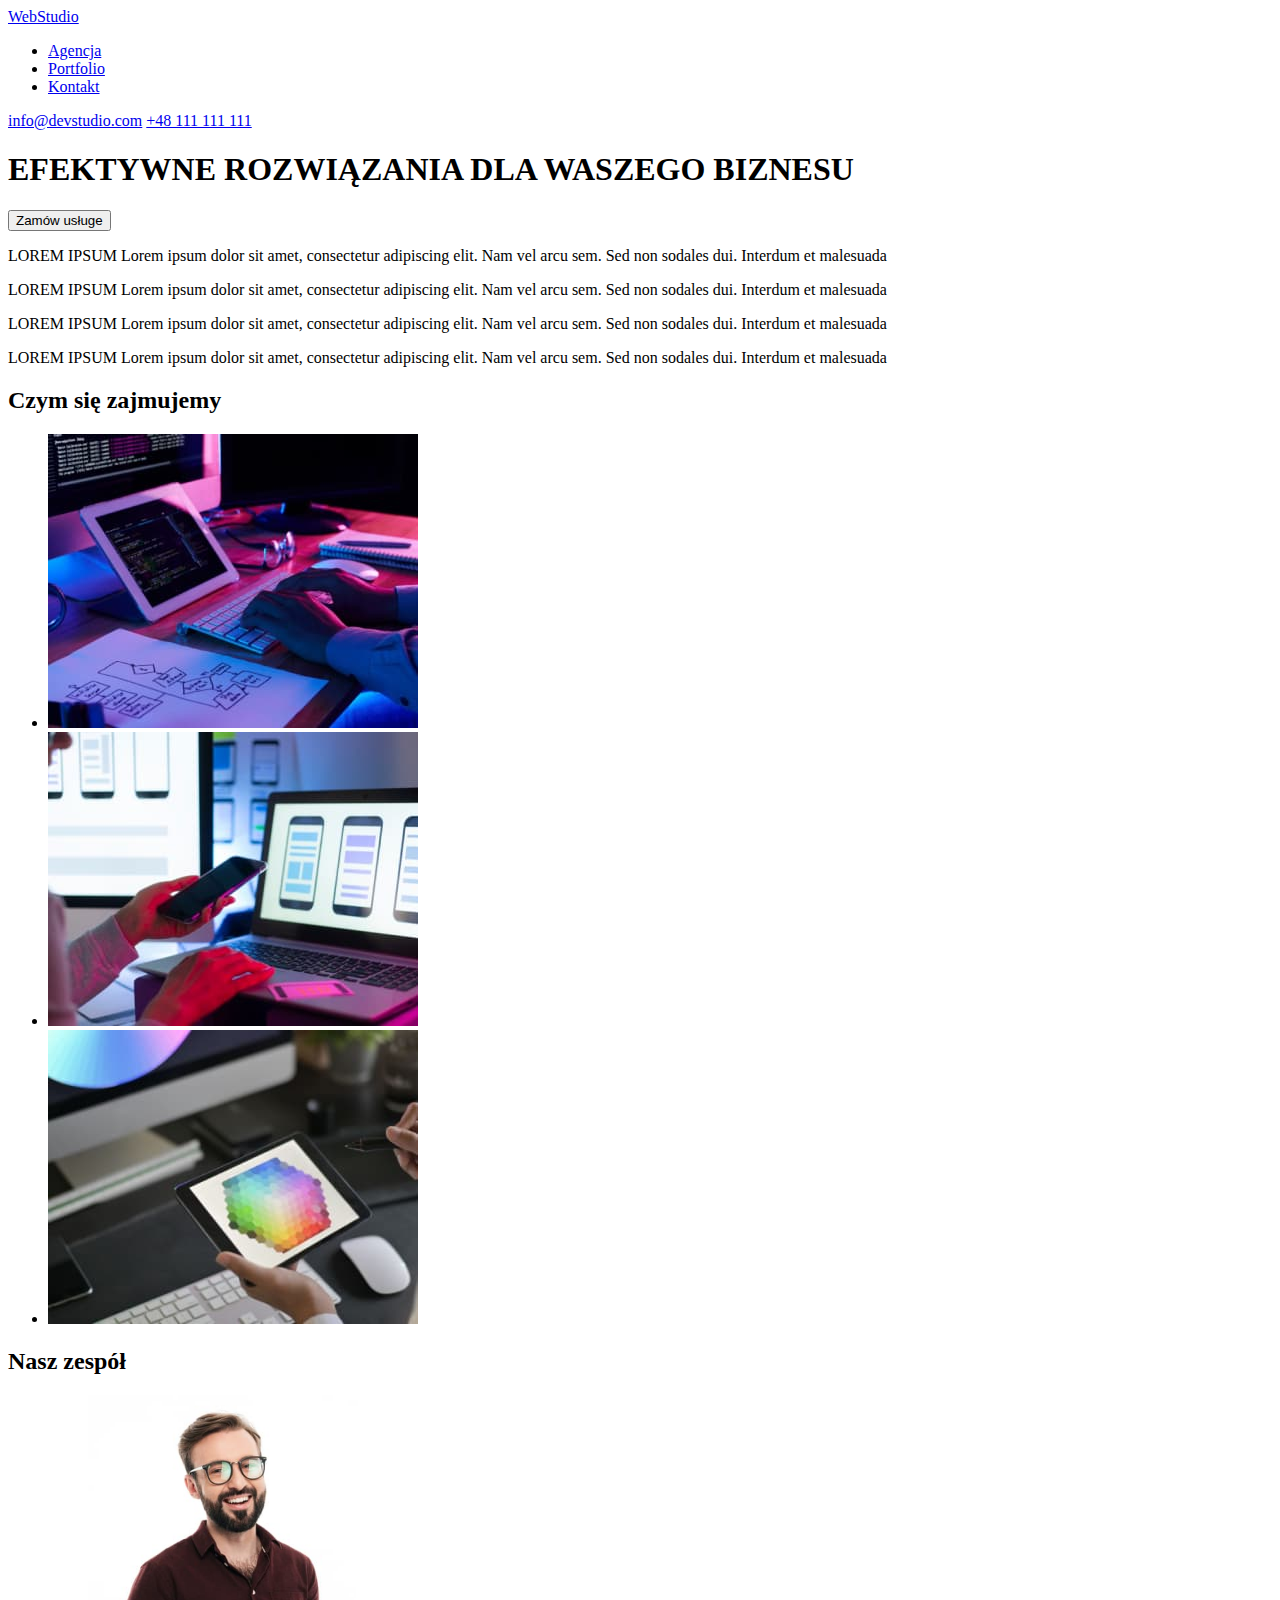
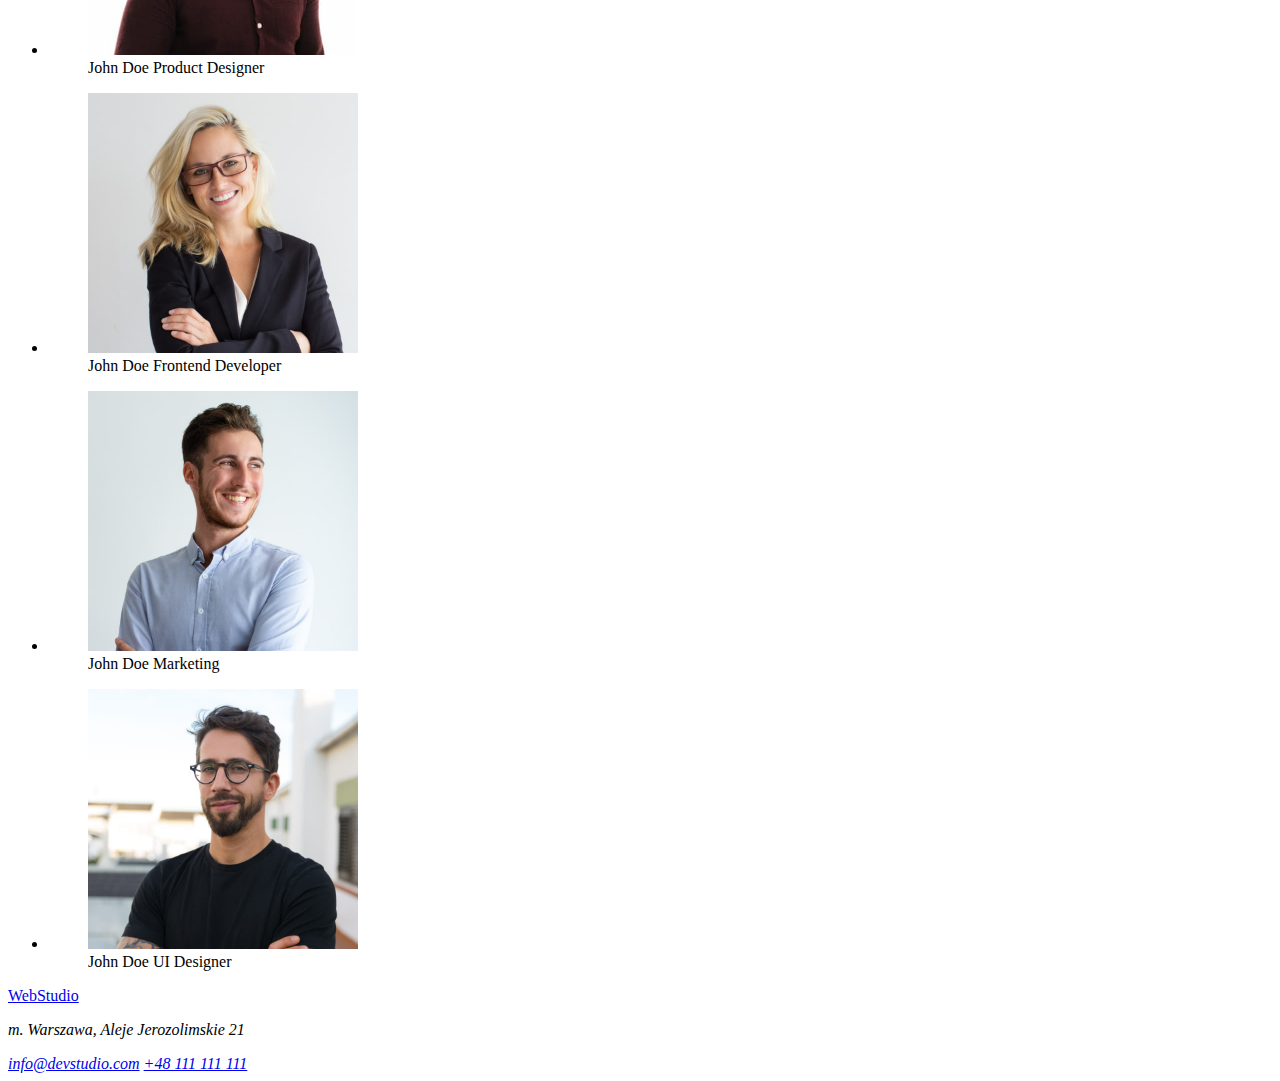
==== index.html @ 647f00dd "commit" ====
<!DOCTYPE html>
<html lang="pl">
  <head>
    <meta charset="UTF-8" />
    <meta http-equiv="X-UA-Compatible" content="IE=edge" />
    <meta name="viewport" content="width=device-width, initial-scale=1.0" />
    <title>hw2 - main pages</title>
  </head>
  <body>
    <header>
      <a href="index.html">WebStudio</a>
      <nav>
        <ul>
          <li><a href="agencja.html">Agencja</a></li>
          <li><a href="portfolio.html">Portfolio</a></li>
          <li><a href="#">Kontakt</a></li>
        </ul>
      </nav>
      <a href="mailto:info@devstudio.com">info@devstudio.com</a>

      <a href="48111111111">+48 111 111 111</a>
    </header>

    <main>
      <!-- Section Hero -->
      <section>
        <h1>EFEKTYWNE ROZWIĄZANIA DLA WASZEGO BIZNESU</h1>

        <button type="button">Zamów usługe</button>
      </section>

      <!-- Section First -->

      <section>
        <p>
          LOREM IPSUM Lorem ipsum dolor sit amet, consectetur adipiscing elit.
          Nam vel arcu sem. Sed non sodales dui. Interdum et malesuada
        </p>

        <p>
          LOREM IPSUM Lorem ipsum dolor sit amet, consectetur adipiscing elit.
          Nam vel arcu sem. Sed non sodales dui. Interdum et malesuada
        </p>
        <p>
          LOREM IPSUM Lorem ipsum dolor sit amet, consectetur adipiscing elit.
          Nam vel arcu sem. Sed non sodales dui. Interdum et malesuada
        </p>
        <p>
          LOREM IPSUM Lorem ipsum dolor sit amet, consectetur adipiscing elit.
          Nam vel arcu sem. Sed non sodales dui. Interdum et malesuada
        </p>

        <h2>Czym się zajmujemy</h2>
        <ul>
          <li>
            <img
              src="images/box1zm.jpg"
              alt="wieczorna praca przy komputerze"
              width="370"
              height="294"
            />
          </li>

          <li>
            <img
              src="images/box2zm.jpg"
              alt="kopiowanie zawartości telefonu"
              width="370"
              height="294"
            />
          </li>

          <li>
            <img
              src="images/box3zm.jpg"
              alt="grafika na tablecie"
              width="370"
              height="294"
            />
          </li>
        </ul>
      </section>
      <!-- Section Second -->
      <section>
        <h2>Nasz zespół</h2>
        <ul>
          <li>
            <figure>
              <img
                src="images/img1.jpg"
                alt="pierwszy członek zespołu"
                width="270"
                height="260"
              />
              <figcaption>John Doe Product Designer</figcaption>
            </figure>
          </li>

          <li>
            <figure>
              <img
                src="images/img2.jpg"
                alt="drugi członek zespołu"
                width="270"
                height="260"
              />
              <figcaption>John Doe Frontend Developer</figcaption>
            </figure>
          </li>

          <li>
            <figure>
              <img
                src="images/img3.jpg"
                alt="trzeci członek zespołu"
                width="270"
                height="260"
              />
              <figcaption>John Doe Marketing</figcaption>
            </figure>
          </li>
          <li>
            <figure>
              <img
                src="images/img4.jpg"
                alt="czwarty członek zespołu"
                width="270"
                height="260"
              />
              <figcaption>John Doe UI Designer</figcaption>
            </figure>
          </li>
        </ul>
      </section>
    </main>
    <footer>
      <a href="index.html">WebStudio</a>
      <address>
        <p>m. Warszawa, Aleje Jerozolimskie 21</p>
        <a href="mailto:info@devstudio.com">info@devstudio.com</a>

        <a href="48111111111">+48 111 111 111</a>
      </address>
    </footer>
  </body>
</html>
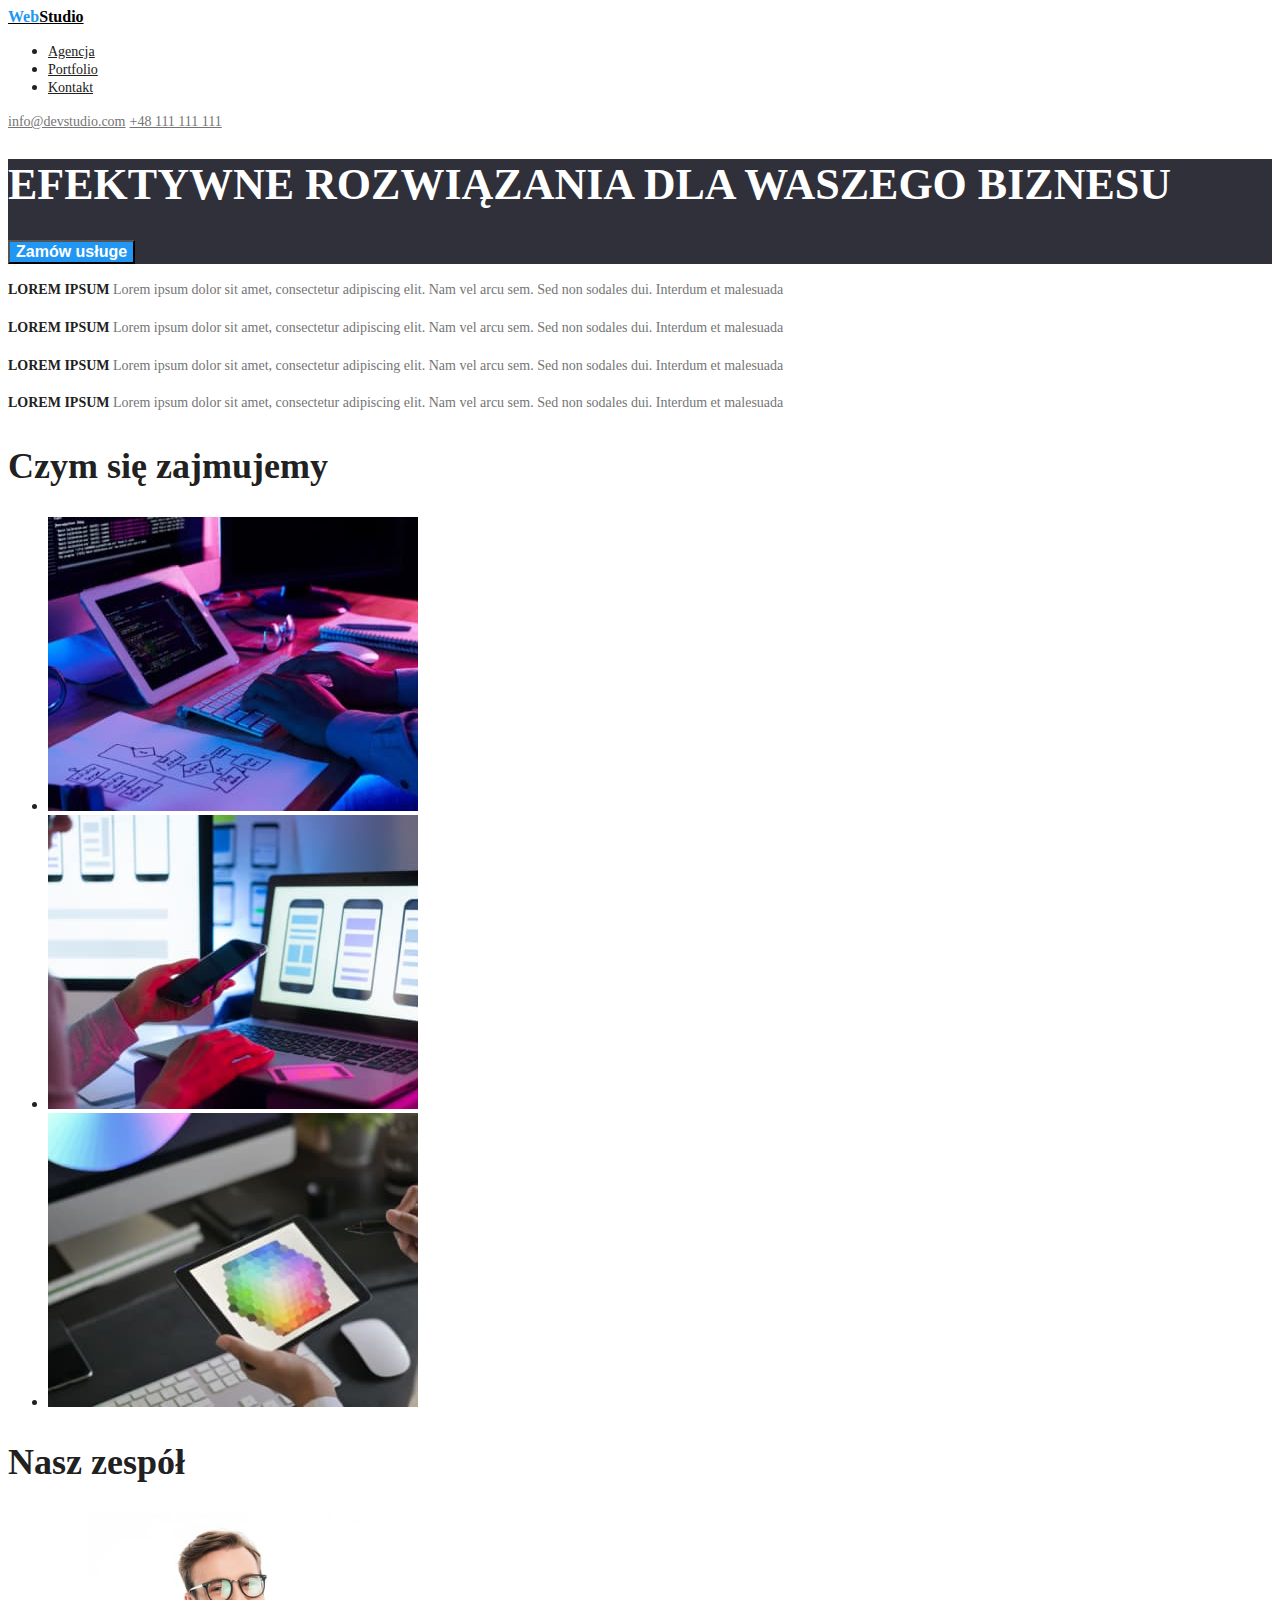
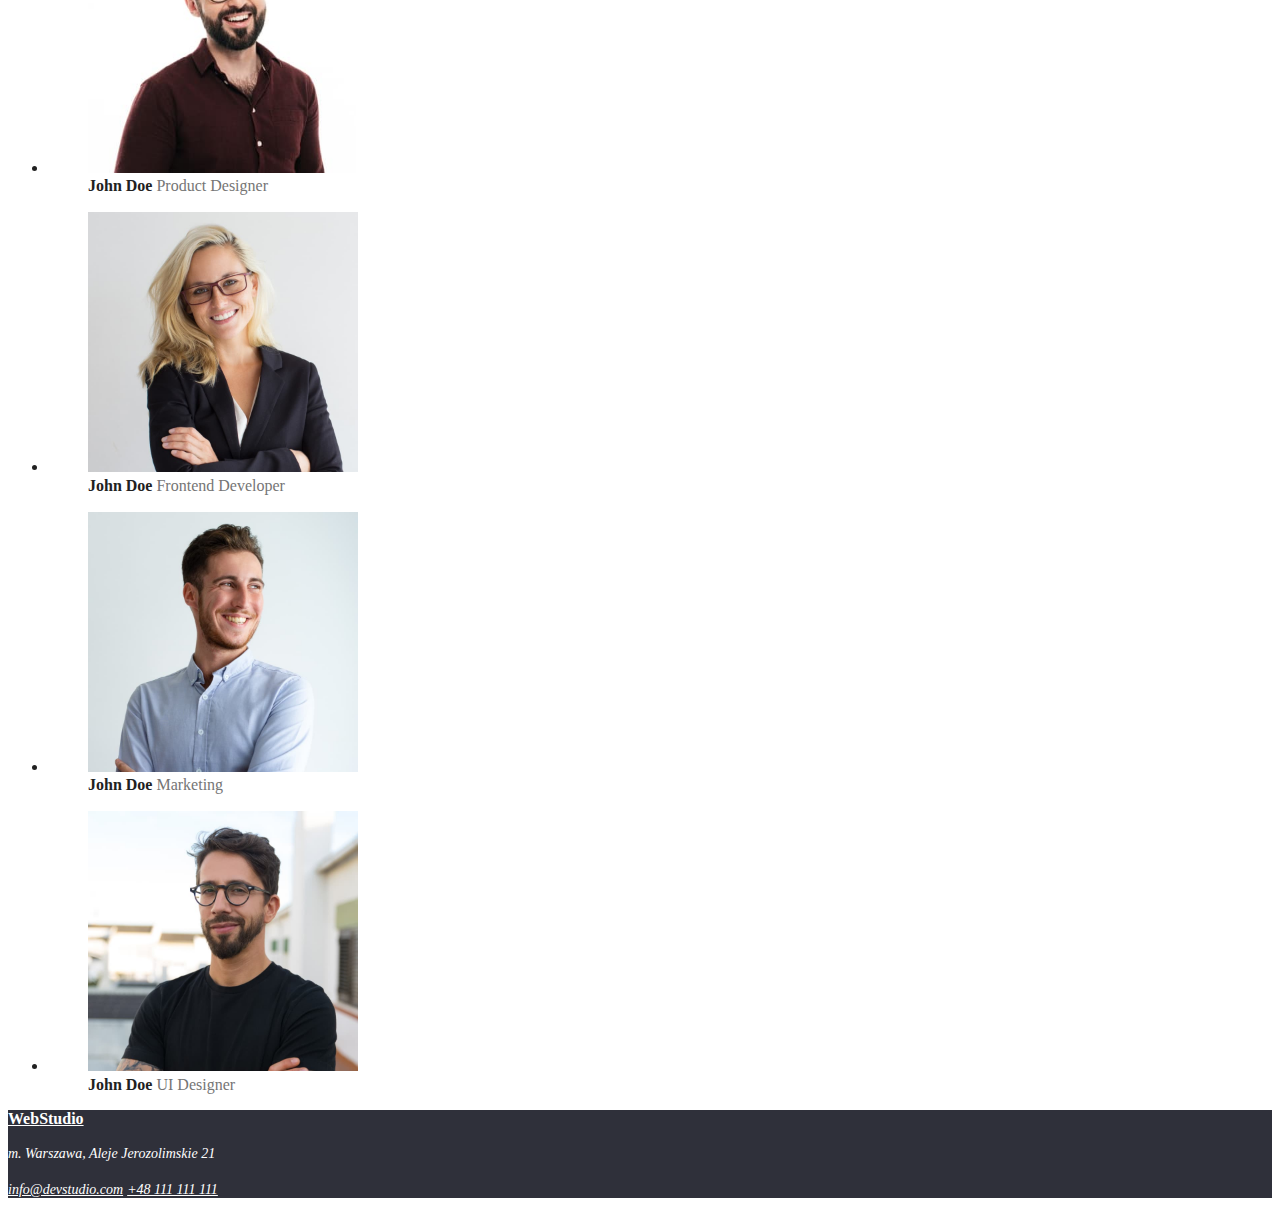
==== commit 9a095f93: "commit" ====
--- a/index.html
+++ b/index.html
@@ -5,49 +5,62 @@
     <meta http-equiv="X-UA-Compatible" content="IE=edge" />
     <meta name="viewport" content="width=device-width, initial-scale=1.0" />
     <title>hw2 - main pages</title>
+    <link rel="stylesheet" href="./css/style.css" />
+    <link rel="preconnect" href="https://fonts.googleapis.com" />
+    <link rel="preconnect" href="https://fonts.gstatic.com" crossorigin />
+    <link
+      href="https: //fonts.googleapis.com/css2?family= Roboto & display rodzina= Raleway:wght@700 &rodzina= Roboto:waga@400;500;700;900 & swap"
+      rel="stylesheet"
+    />
   </head>
   <body>
     <header>
-      <a href="index.html">WebStudio</a>
+      <a href="index.html" class="logo"
+        ><span class="web-logo">Web</span>Studio</a
+      >
       <nav>
         <ul>
-          <li><a href="agencja.html">Agencja</a></li>
-          <li><a href="portfolio.html">Portfolio</a></li>
-          <li><a href="#">Kontakt</a></li>
+          <li><a href="agencja.html" class="nav">Agencja</a></li>
+          <li><a href="portfolio.html" class="nav">Portfolio</a></li>
+          <li><a href="#" class="nav">Kontakt</a></li>
         </ul>
       </nav>
-      <a href="mailto:info@devstudio.com">info@devstudio.com</a>
+      <a href="mailto:info@devstudio.com" class="contact">info@devstudio.com</a>
 
-      <a href="48111111111">+48 111 111 111</a>
+      <a href="48111111111" class="contact">+48 111 111 111</a>
     </header>
 
     <main>
       <!-- Section Hero -->
-      <section>
-        <h1>EFEKTYWNE ROZWIĄZANIA DLA WASZEGO BIZNESU</h1>
+      <section class="background">
+        <h1 class="title">EFEKTYWNE ROZWIĄZANIA DLA WASZEGO BIZNESU</h1>
 
-        <button type="button">Zamów usługe</button>
+        <button type="button" class="text-button">Zamów usługe</button>
       </section>
 
       <!-- Section First -->
 
       <section>
         <p>
-          LOREM IPSUM Lorem ipsum dolor sit amet, consectetur adipiscing elit.
-          Nam vel arcu sem. Sed non sodales dui. Interdum et malesuada
+          <span class="title-p">LOREM IPSUM</span> Lorem ipsum dolor sit amet,
+          consectetur adipiscing elit. Nam vel arcu sem. Sed non sodales dui.
+          Interdum et malesuada
         </p>
 
         <p>
-          LOREM IPSUM Lorem ipsum dolor sit amet, consectetur adipiscing elit.
-          Nam vel arcu sem. Sed non sodales dui. Interdum et malesuada
+          <span class="title-p">LOREM IPSUM</span> Lorem ipsum dolor sit amet,
+          consectetur adipiscing elit. Nam vel arcu sem. Sed non sodales dui.
+          Interdum et malesuada
         </p>
         <p>
-          LOREM IPSUM Lorem ipsum dolor sit amet, consectetur adipiscing elit.
-          Nam vel arcu sem. Sed non sodales dui. Interdum et malesuada
+          <span class="title-p">LOREM IPSUM</span> Lorem ipsum dolor sit amet,
+          consectetur adipiscing elit. Nam vel arcu sem. Sed non sodales dui.
+          Interdum et malesuada
         </p>
         <p>
-          LOREM IPSUM Lorem ipsum dolor sit amet, consectetur adipiscing elit.
-          Nam vel arcu sem. Sed non sodales dui. Interdum et malesuada
+          <span class="title-p">LOREM IPSUM</span> Lorem ipsum dolor sit amet,
+          consectetur adipiscing elit. Nam vel arcu sem. Sed non sodales dui.
+          Interdum et malesuada
         </p>
 
         <h2>Czym się zajmujemy</h2>
@@ -83,7 +96,7 @@
       <!-- Section Second -->
       <section>
         <h2>Nasz zespół</h2>
-        <ul>
+        <ul class="personal-data">
           <li>
             <figure>
               <img
@@ -92,7 +105,9 @@
                 width="270"
                 height="260"
               />
-              <figcaption>John Doe Product Designer</figcaption>
+              <figcaption>
+                <b>John Doe</b><span class="position"> Product Designer</span>
+              </figcaption>
             </figure>
           </li>
 
@@ -104,7 +119,9 @@
                 width="270"
                 height="260"
               />
-              <figcaption>John Doe Frontend Developer</figcaption>
+              <figcaption>
+                <b>John Doe</b><span class="position"> Frontend Developer</span>
+              </figcaption>
             </figure>
           </li>
 
@@ -116,7 +133,9 @@
                 width="270"
                 height="260"
               />
-              <figcaption>John Doe Marketing</figcaption>
+              <figcaption>
+                <b>John Doe</b><span class="position"> Marketing</span>
+              </figcaption>
             </figure>
           </li>
           <li>
@@ -127,19 +146,25 @@
                 width="270"
                 height="260"
               />
-              <figcaption>John Doe UI Designer</figcaption>
+              <figcaption>
+                <b>John Doe</b><span class="position"> UI Designer</span>
+              </figcaption>
             </figure>
           </li>
         </ul>
       </section>
     </main>
-    <footer>
-      <a href="index.html">WebStudio</a>
+    <footer class="background">
+      <a href="index.html" class="logo-footer"
+        ><span class="web">Web</span>Studio</a
+      >
       <address>
-        <p>m. Warszawa, Aleje Jerozolimskie 21</p>
-        <a href="mailto:info@devstudio.com">info@devstudio.com</a>
+        <p class="place">m. Warszawa, Aleje Jerozolimskie 21</p>
+        <a href="mailto:info@devstudio.com" class="link-footer"
+          >info@devstudio.com</a
+        >
 
-        <a href="48111111111">+48 111 111 111</a>
+        <a href="48111111111" class="link-footer">+48 111 111 111</a>
       </address>
     </footer>
   </body>
--- a/css/style.css
+++ b/css/style.css
@@ -0,0 +1,131 @@
+body {
+  font-family: Roboto, Raleway sans-serif;
+  color: #212121;
+}
+
+:root {
+  --colorBackground: #2f303a;
+}
+
+.logo {
+  font-family: Raleway;
+  font-weight: 700;
+  font-size: 26;
+  color: #000000;
+  cursor: pointer;
+}
+
+.web-logo {
+  color: #2196f3;
+}
+
+a:hover,
+a:focus {
+  color: #2196f3;
+  text-decoration: none;
+}
+
+.nav {
+  font-weight: 500;
+  font-size: 14px;
+  color: #212121;
+  font-family: Roboto;
+}
+
+.contact {
+  font-weight: 500;
+  font-size: 14px;
+  color: #757575;
+}
+
+.background {
+  background-color: var(--colorBackground);
+}
+
+p {
+  font-size: 14px;
+  font-weight: 400;
+  color: #757575;
+  line-height: 1.7;
+}
+
+.title-p {
+  font-size: 14px;
+  font-weight: 700;
+  color: #212121;
+}
+
+.title {
+  font-weight: 900;
+  font-size: 44px;
+  color: #ffffff;
+}
+
+.text-button {
+  font-weight: 700;
+  font-size: 16px;
+  color: #ffffff;
+  background-color: #2196f3;
+  cursor: pointer;
+}
+
+.text-button:focus,
+.text-button:hover {
+  background-color: #f5f4fa;
+}
+.button-portfolio {
+  font-weight: 500;
+  font-size: 16px;
+  border-color: #ffffff;
+  background-color: #f5f4fa;
+  cursor: pointer;
+}
+
+.button-portfolio:focus,
+.button-portfolio:hover {
+  background-color: #2196f3;
+  color: #ffffff;
+}
+
+h2 {
+  font-weight: 700;
+  font-size: 36px;
+}
+
+.personal-data {
+  font-weight: 500;
+  font-size: 16px;
+  line-height: 1.17;
+}
+
+.position {
+  font-size: 16px;
+  color: #757575;
+}
+
+.logo-footer {
+  font-family: Raleway;
+  font-weight: 700;
+  font-size: 26;
+  color: #ffffff;
+}
+
+.place {
+  font-size: 14px;
+  color: #ffffff;
+}
+
+.link-footer {
+  font-size: 14px;
+  color: #ffffff;
+}
+.project-name {
+  font-weight: 700;
+  font-size: 18px;
+}
+
+.type-project {
+  font-size: 18px;
+  font-weight: 400;
+  color: #757575;
+}
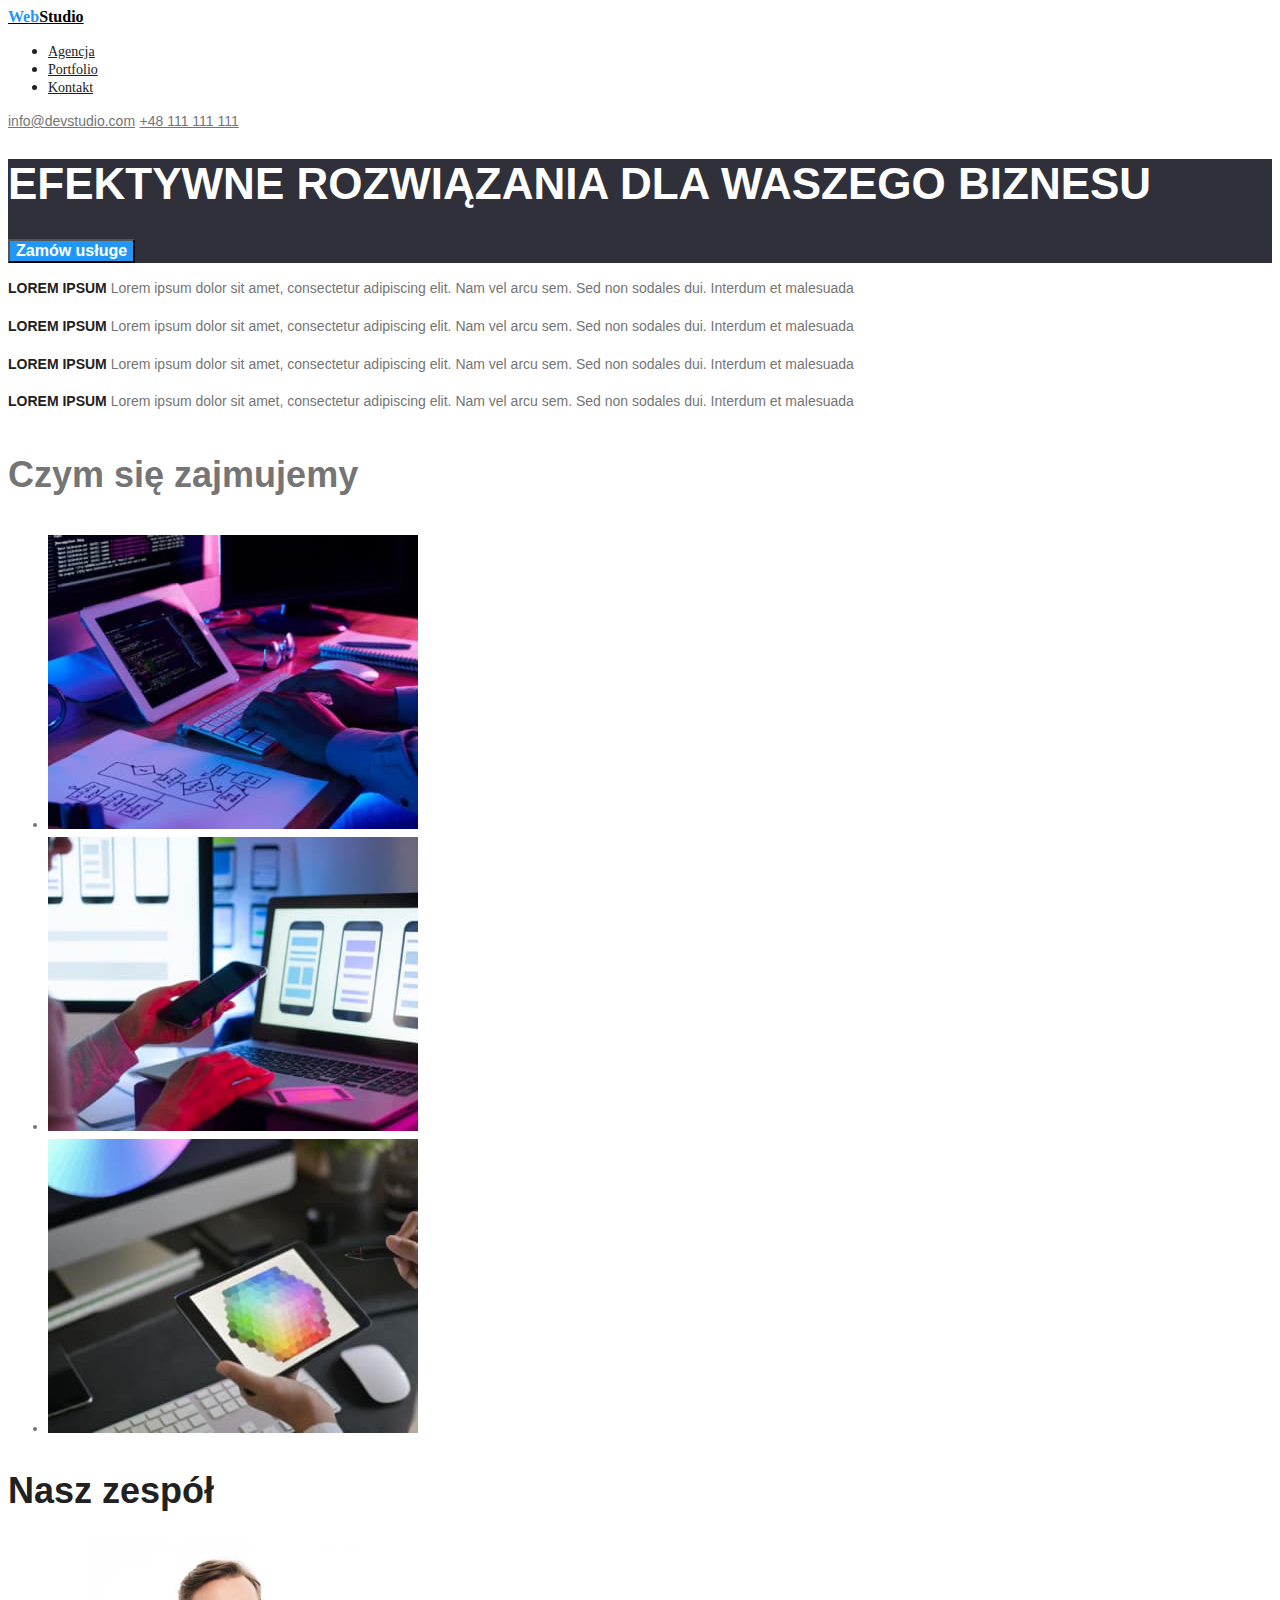
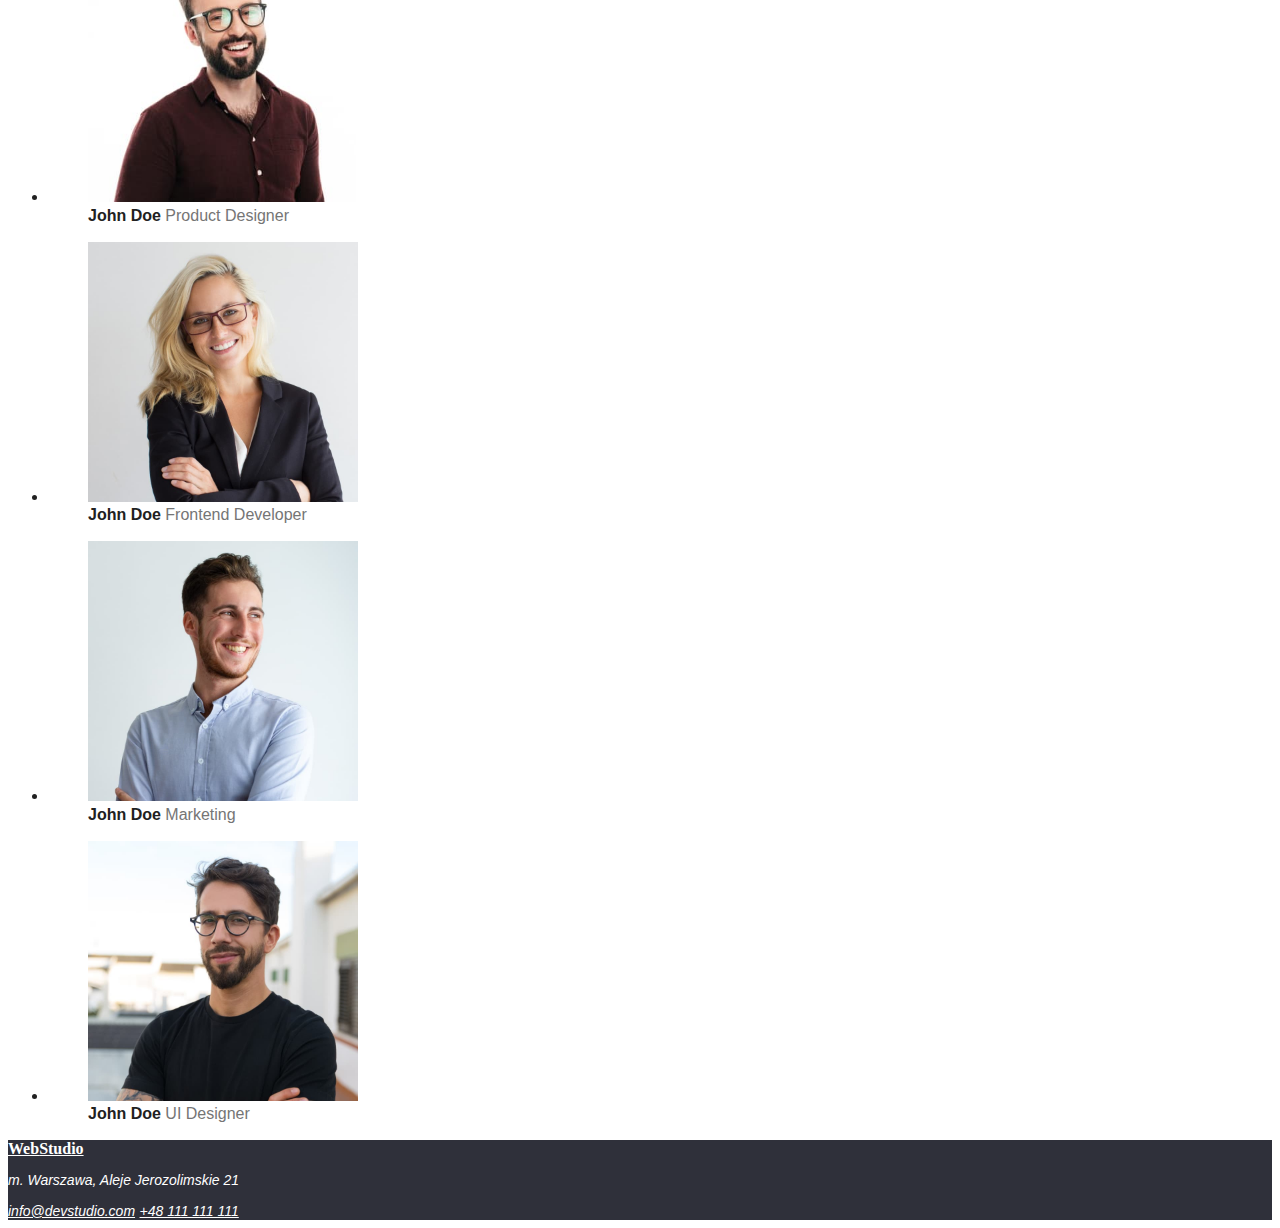
==== commit 9672cbb3: "commit" ====
--- a/index.html
+++ b/index.html
@@ -5,7 +5,7 @@
     <meta http-equiv="X-UA-Compatible" content="IE=edge" />
     <meta name="viewport" content="width=device-width, initial-scale=1.0" />
     <title>hw2 - main pages</title>
-    <link rel="stylesheet" href="./css/style.css" />
+    <link rel="stylesheet" href="./css/styles.css" />
     <link rel="preconnect" href="https://fonts.googleapis.com" />
     <link rel="preconnect" href="https://fonts.gstatic.com" crossorigin />
     <link
@@ -40,7 +40,7 @@
 
       <!-- Section First -->
 
-      <section>
+      <section class="text">
         <p>
           <span class="title-p">LOREM IPSUM</span> Lorem ipsum dolor sit amet,
           consectetur adipiscing elit. Nam vel arcu sem. Sed non sodales dui.
@@ -63,7 +63,7 @@
           Interdum et malesuada
         </p>
 
-        <h2>Czym się zajmujemy</h2>
+        <h2 class="secondary-title" -title>Czym się zajmujemy</h2>
         <ul>
           <li>
             <img
@@ -95,7 +95,7 @@
       </section>
       <!-- Section Second -->
       <section>
-        <h2>Nasz zespół</h2>
+        <h2 class="secondary-title">Nasz zespół</h2>
         <ul class="personal-data">
           <li>
             <figure>
--- a/css/styles.css
+++ b/css/styles.css
@@ -0,0 +1,131 @@
+body {
+  font-family: "Roboto", sans-serif;
+  color: #212121;
+}
+
+:root {
+  --colorBackground: #2f303a;
+}
+
+.logo {
+  font-family: "Raleway";
+  font-weight: 700;
+  font-size: 26;
+  color: #000000;
+  cursor: pointer;
+}
+
+.web-logo {
+  color: #2196f3;
+}
+
+a:hover,
+a:focus {
+  color: #2196f3;
+  text-decoration: none;
+}
+
+.nav {
+  font-weight: 500;
+  font-size: 14px;
+  color: #212121;
+  font-family: Roboto;
+}
+
+.contact {
+  font-weight: 500;
+  font-size: 14px;
+  color: #757575;
+}
+
+.background {
+  background-color: var(--colorBackground);
+}
+
+.text {
+  font-size: 14px;
+  font-weight: 400;
+  color: #757575;
+  line-height: 1.7;
+}
+
+.title-p {
+  font-size: 14px;
+  font-weight: 700;
+  color: #212121;
+}
+
+.title {
+  font-weight: 900;
+  font-size: 44px;
+  color: #ffffff;
+}
+
+.text-button {
+  font-weight: 700;
+  font-size: 16px;
+  color: #ffffff;
+  background-color: #2196f3;
+  cursor: pointer;
+}
+
+.text-button:focus,
+.text-button:hover {
+  background-color: #f5f4fa;
+}
+.button-portfolio {
+  font-weight: 500;
+  font-size: 16px;
+  border-color: #ffffff;
+  background-color: #f5f4fa;
+  cursor: pointer;
+}
+
+.button-portfolio:focus,
+.button-portfolio:hover {
+  background-color: #2196f3;
+  color: #ffffff;
+}
+
+.secondary-title {
+  font-weight: 700;
+  font-size: 36px;
+}
+
+.personal-data {
+  font-weight: 500;
+  font-size: 16px;
+  line-height: 1.17;
+}
+
+.position {
+  font-size: 16px;
+  color: #757575;
+}
+
+.logo-footer {
+  font-family: Raleway;
+  font-weight: 700;
+  font-size: 26;
+  color: #ffffff;
+}
+
+.place {
+  font-size: 14px;
+  color: #ffffff;
+}
+
+.link-footer {
+  font-size: 14px;
+  color: #ffffff;
+}
+.project-name {
+  font-weight: 700;
+  font-size: 18px;
+}
+
+.type-project {
+  font-size: 18px;
+  font-weight: 400;
+  color: #757575;
+}
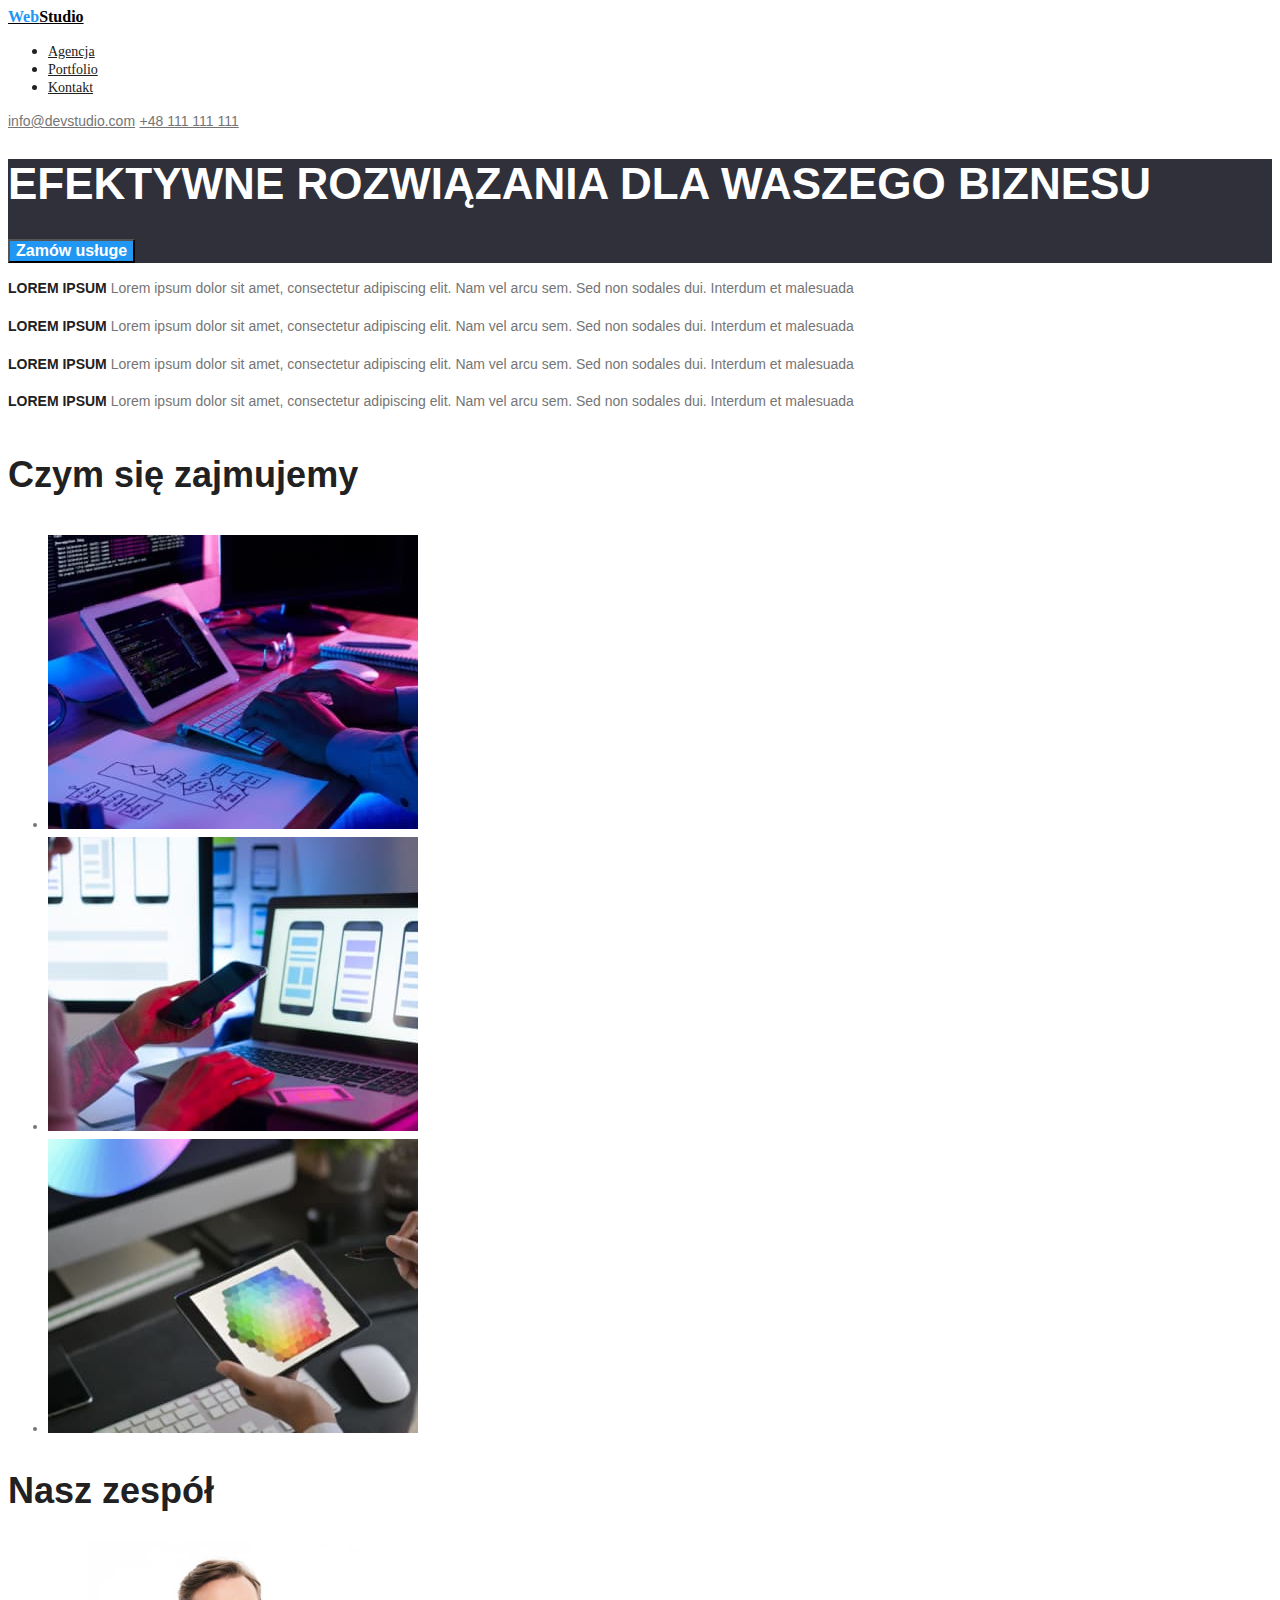
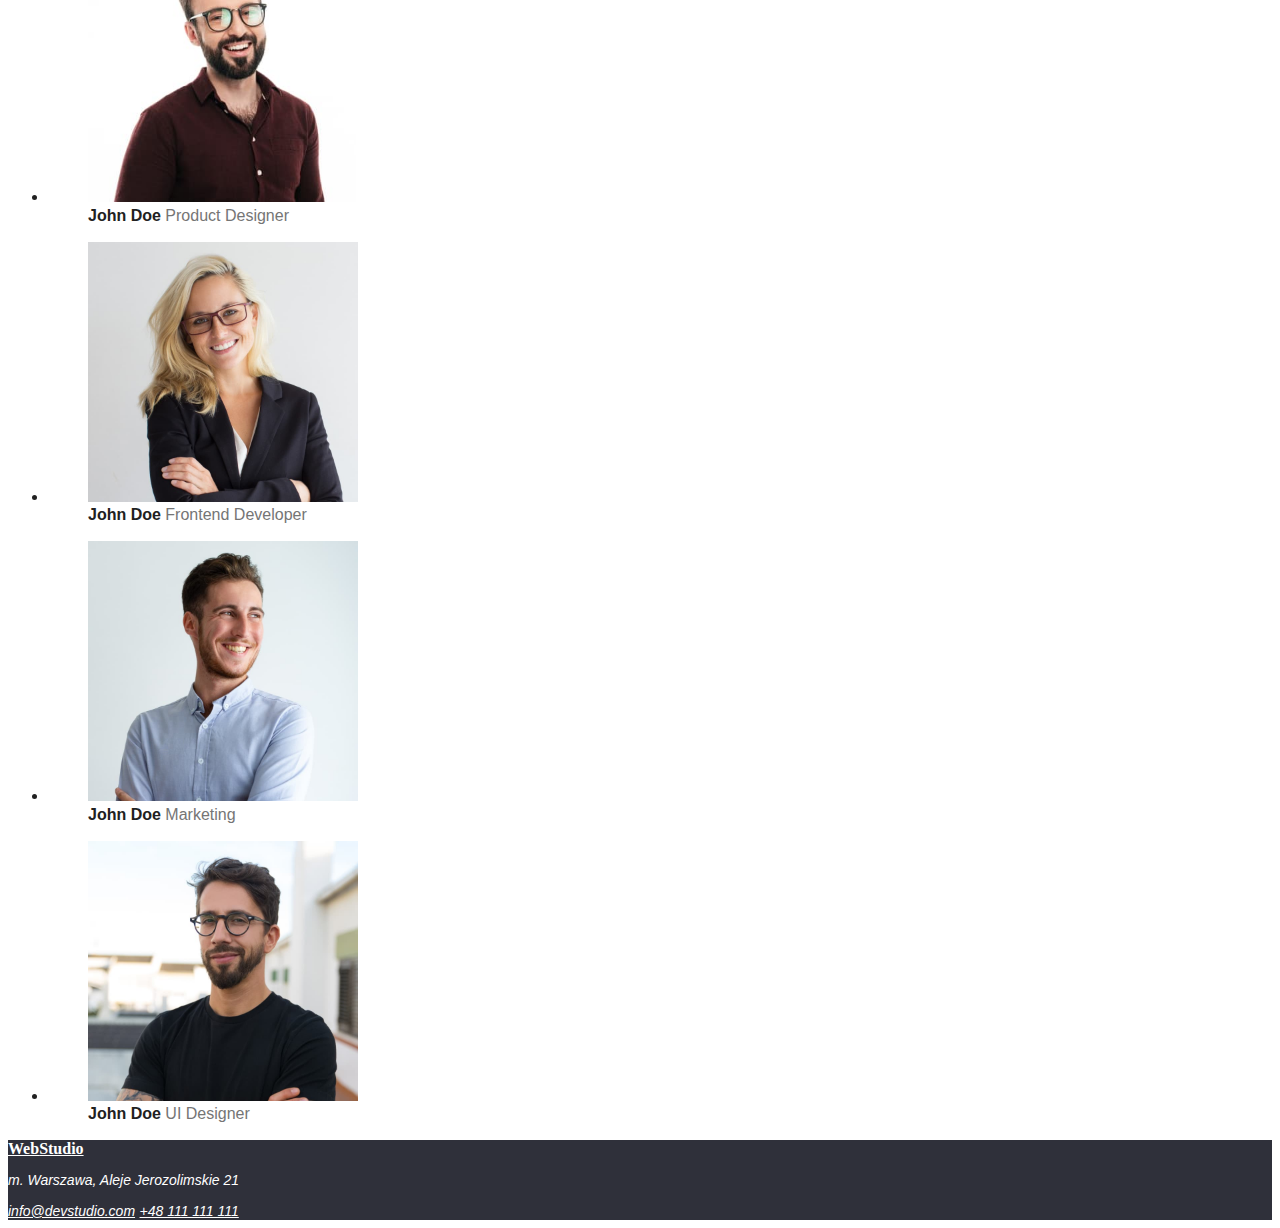
==== commit 247c0977: "commit" ====
--- a/index.html
+++ b/index.html
@@ -15,14 +15,14 @@
   </head>
   <body>
     <header>
-      <a href="index.html" class="logo"
-        ><span class="web-logo">Web</span>Studio</a
+      <a href="index.html" class="logo">
+        <span class="web-logo">Web</span>Studio</a
       >
       <nav>
         <ul>
-          <li><a href="agencja.html" class="nav">Agencja</a></li>
-          <li><a href="portfolio.html" class="nav">Portfolio</a></li>
-          <li><a href="#" class="nav">Kontakt</a></li>
+          <li><a href="agencja.html" class="link">Agencja</a></li>
+          <li><a href="portfolio.html" class="link">Portfolio</a></li>
+          <li><a href="#" class="link">Kontakt</a></li>
         </ul>
       </nav>
       <a href="mailto:info@devstudio.com" class="contact">info@devstudio.com</a>
@@ -63,7 +63,7 @@
           Interdum et malesuada
         </p>
 
-        <h2 class="secondary-title" -title>Czym się zajmujemy</h2>
+        <h2 class="secondary-head">Czym się zajmujemy</h2>
         <ul>
           <li>
             <img
@@ -95,7 +95,7 @@
       </section>
       <!-- Section Second -->
       <section>
-        <h2 class="secondary-title">Nasz zespół</h2>
+        <h2 class="secondary-head">Nasz zespół</h2>
         <ul class="personal-data">
           <li>
             <figure>
--- a/css/styles.css
+++ b/css/styles.css
@@ -15,27 +15,39 @@
   cursor: pointer;
 }
 
+.logo:hover,
+.logo:focus {
+  color: #2196f3;
+  text-decoration: none;
+}
+
 .web-logo {
   color: #2196f3;
 }
 
-a:hover,
-a:focus {
-  color: #2196f3;
-  text-decoration: none;
-}
-
-.nav {
+.link {
   font-weight: 500;
   font-size: 14px;
   color: #212121;
   font-family: Roboto;
 }
 
+.link:hover,
+.link:focus {
+  color: #2196f3;
+  text-decoration: none;
+}
+
 .contact {
   font-weight: 500;
   font-size: 14px;
   color: #757575;
+}
+
+.contact:hover,
+.contact:focus {
+  color: #2196f3;
+  text-decoration: none;
 }
 
 .background {
@@ -87,9 +99,10 @@
   color: #ffffff;
 }
 
-.secondary-title {
+.secondary-head {
   font-weight: 700;
   font-size: 36px;
+  color: #212121;
 }
 
 .personal-data {
@@ -110,6 +123,12 @@
   color: #ffffff;
 }
 
+.logo-footer:hover,
+.logo-footer:focus {
+  color: #2196f3;
+  text-decoration: none;
+}
+
 .place {
   font-size: 14px;
   color: #ffffff;
@@ -118,6 +137,12 @@
 .link-footer {
   font-size: 14px;
   color: #ffffff;
+}
+
+.link-footer:hover,
+.link-footer:focus {
+  color: #2196f3;
+  text-decoration: none;
 }
 .project-name {
   font-weight: 700;
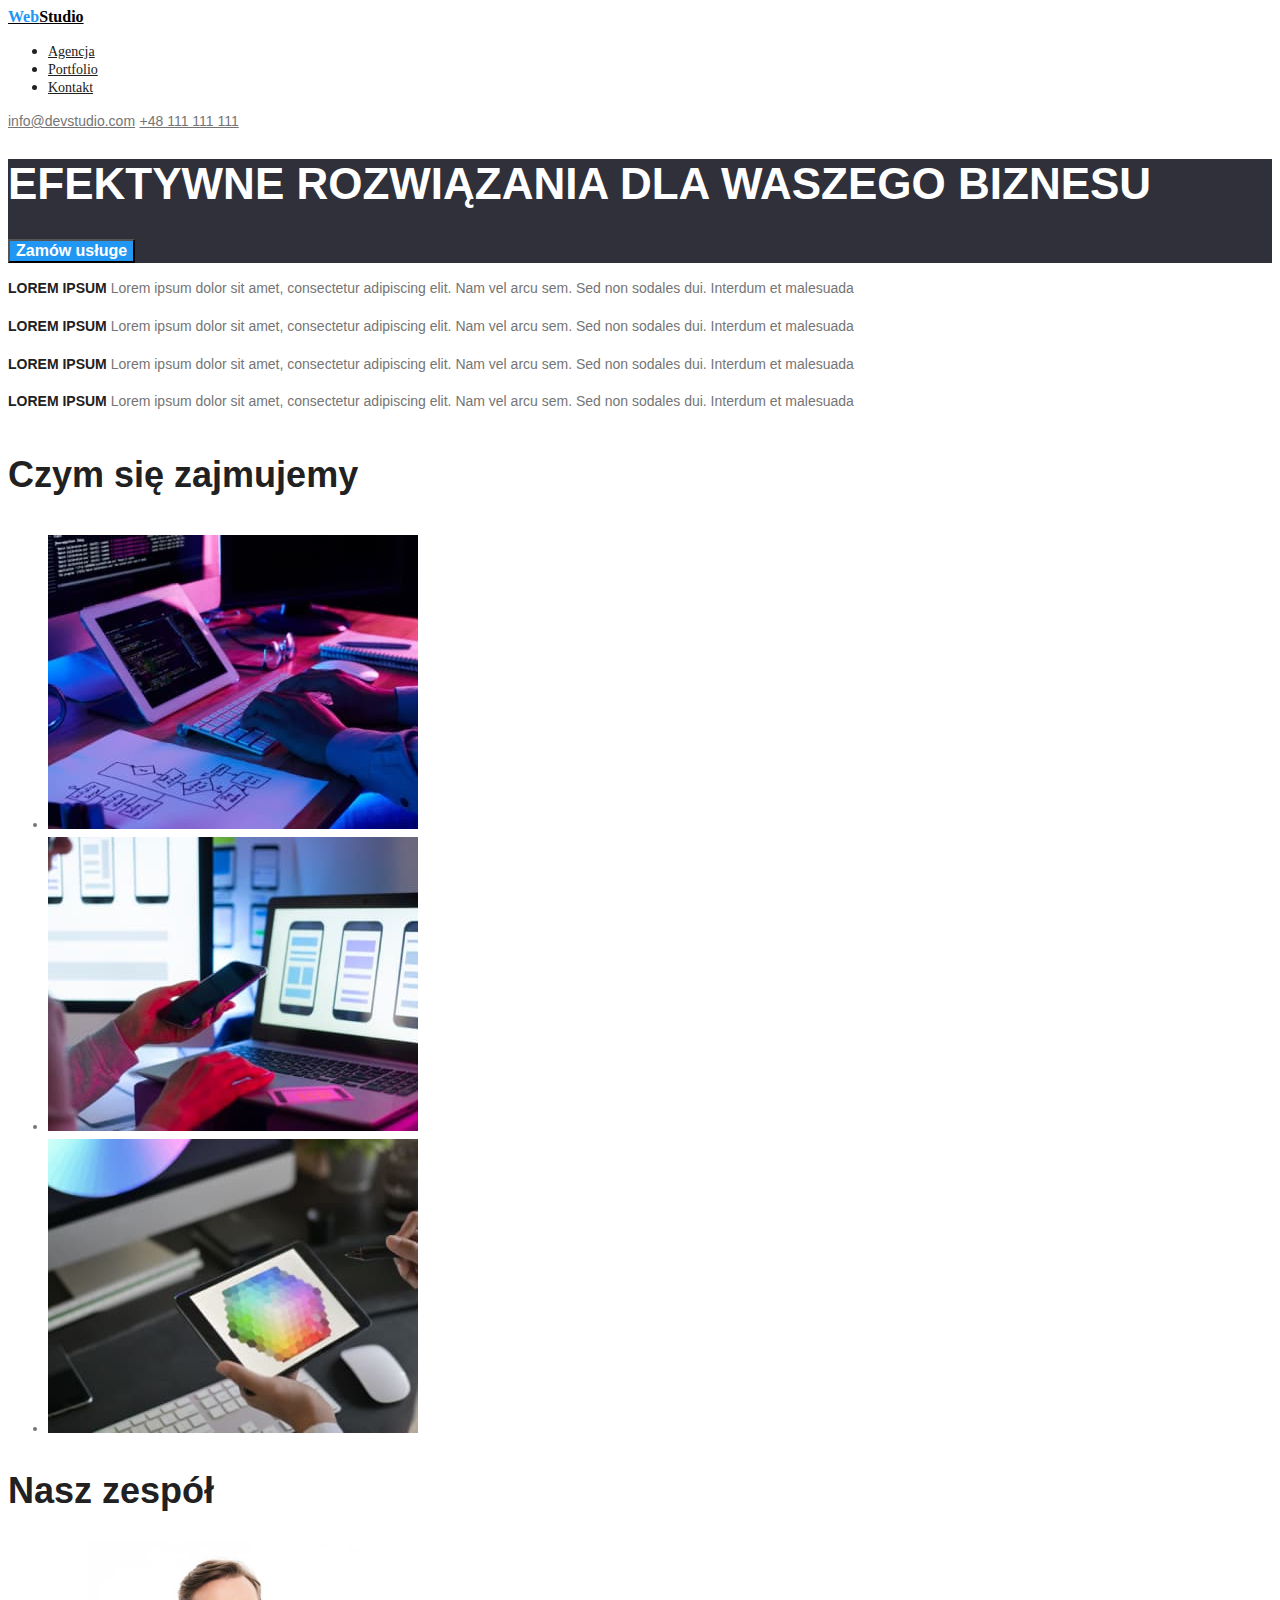
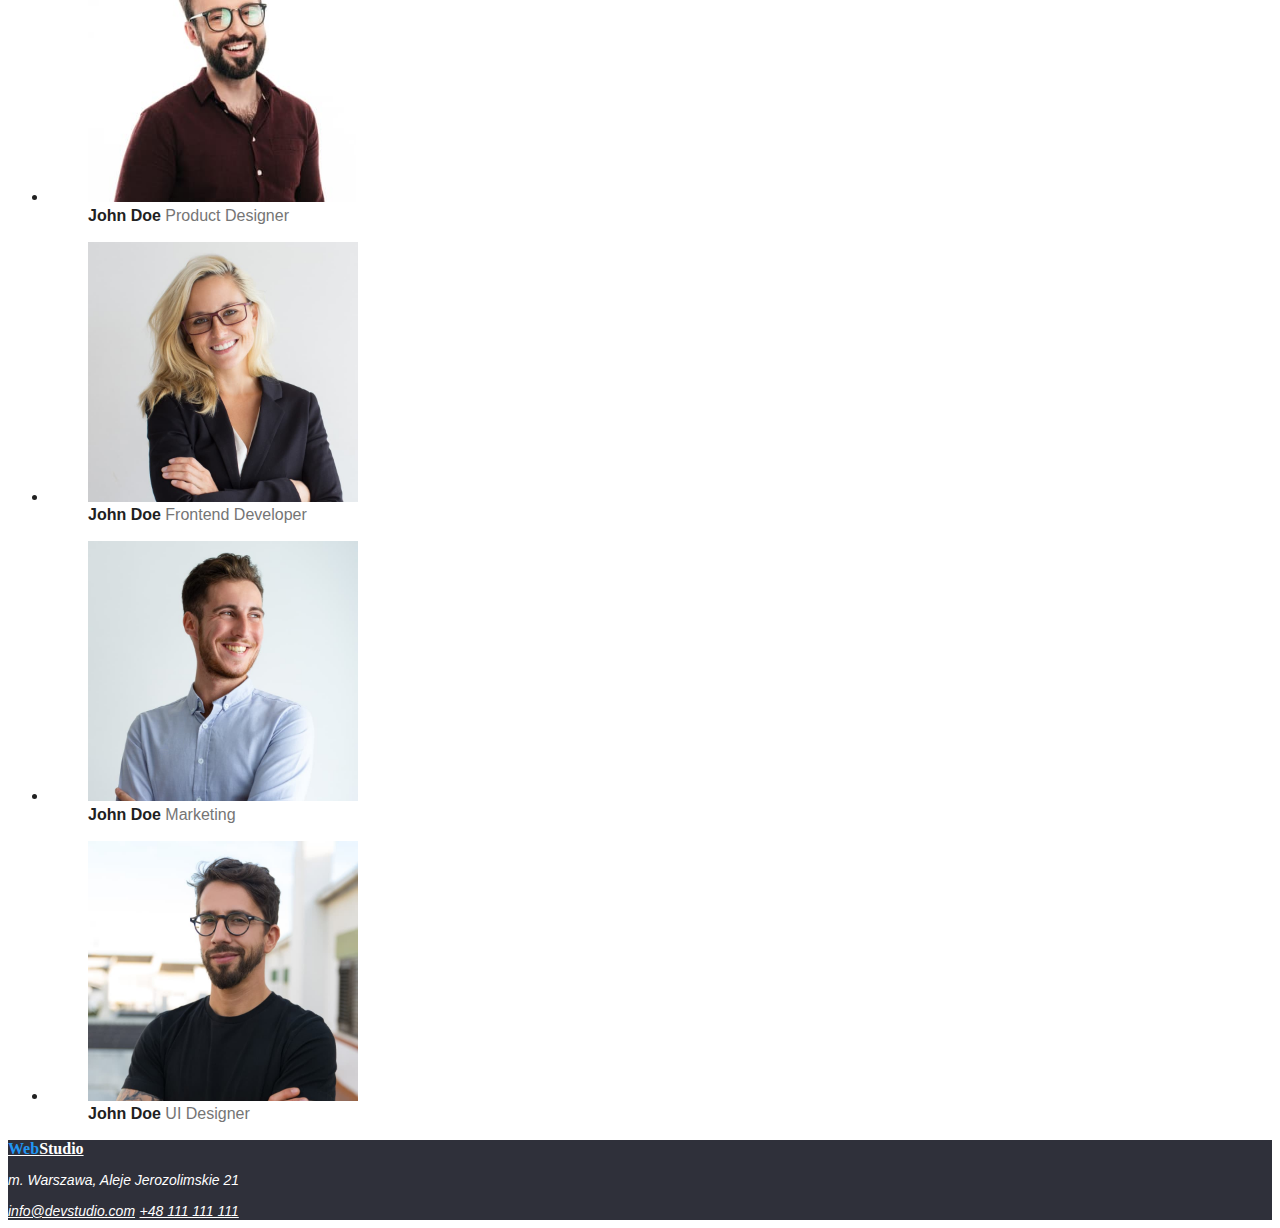
==== commit 526daf00: "commit" ====
--- a/index.html
+++ b/index.html
@@ -156,7 +156,7 @@
     </main>
     <footer class="background">
       <a href="index.html" class="logo-footer"
-        ><span class="web">Web</span>Studio</a
+        ><span class="web-logo">Web</span>Studio</a
       >
       <address>
         <p class="place">m. Warszawa, Aleje Jerozolimskie 21</p>
--- a/css/styles.css
+++ b/css/styles.css
@@ -117,7 +117,7 @@
 }
 
 .logo-footer {
-  font-family: Raleway;
+  font-family: "Raleway";
   font-weight: 700;
   font-size: 26;
   color: #ffffff;
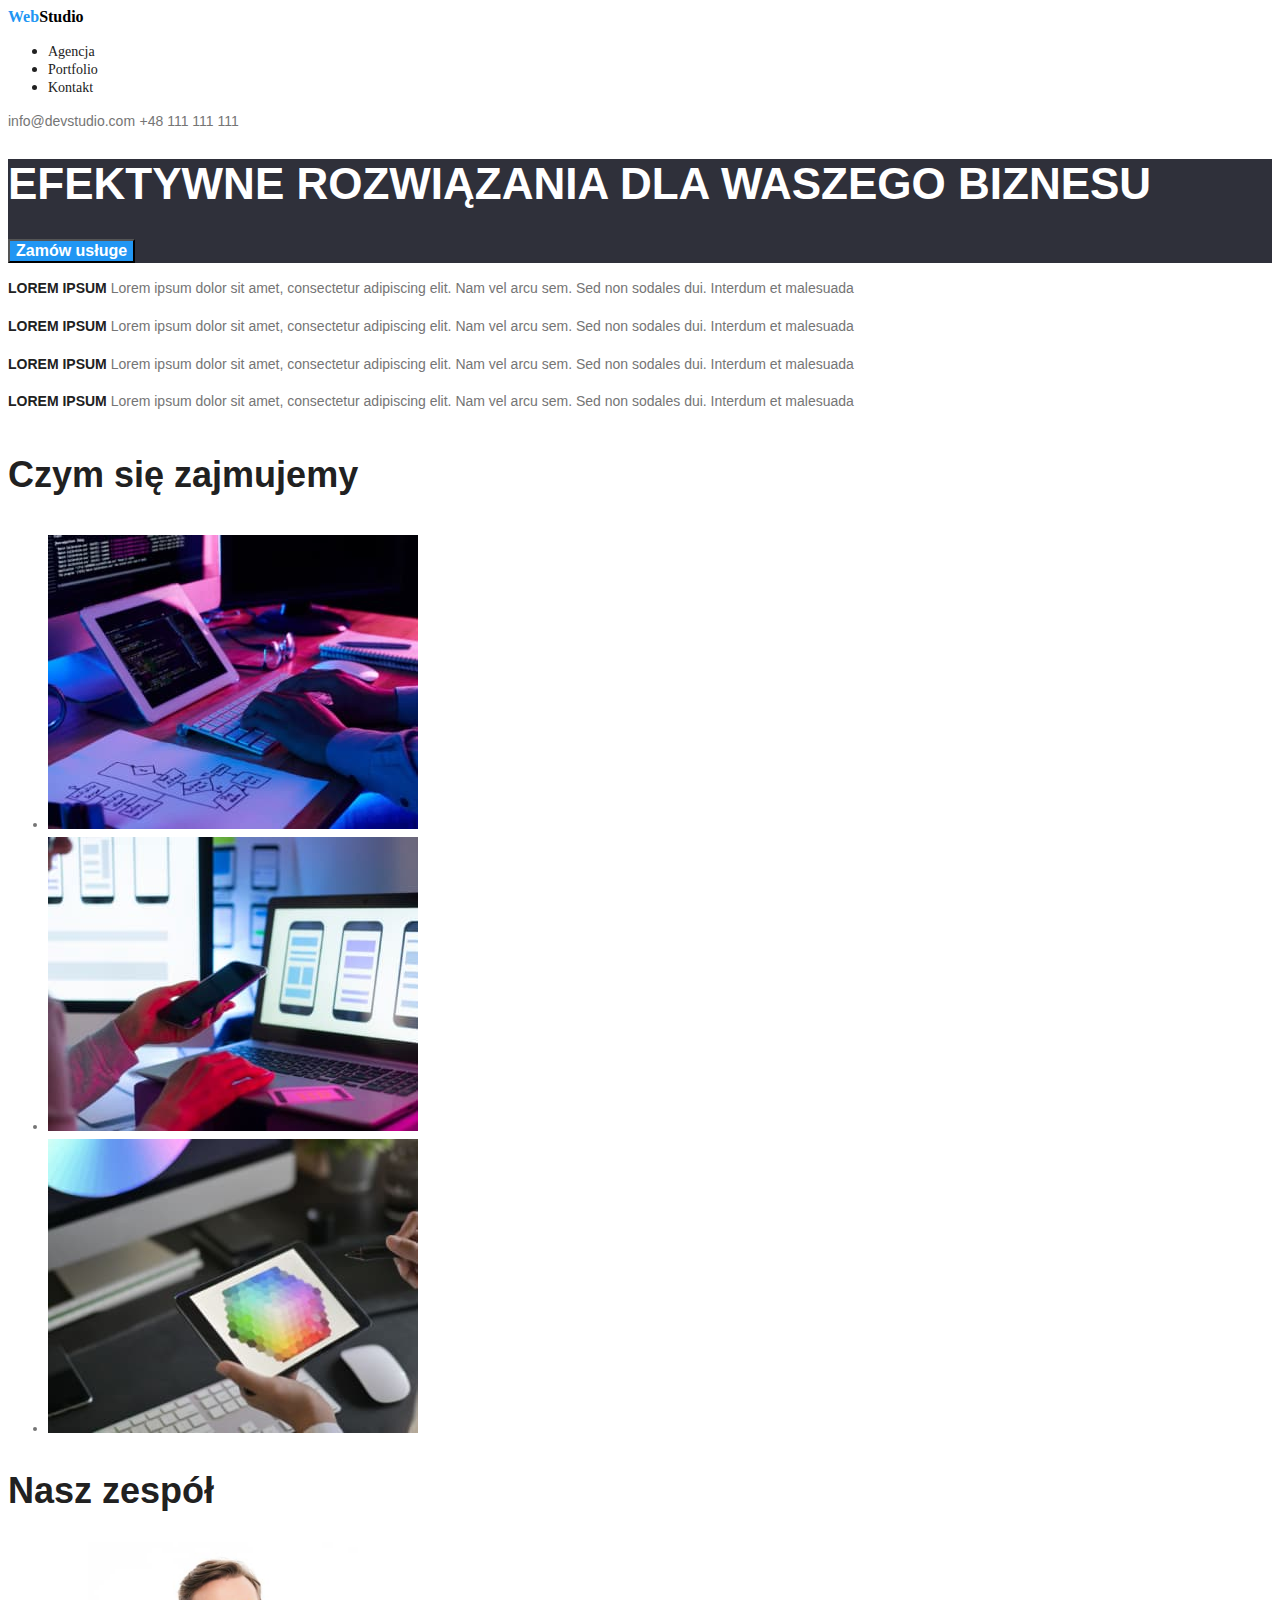
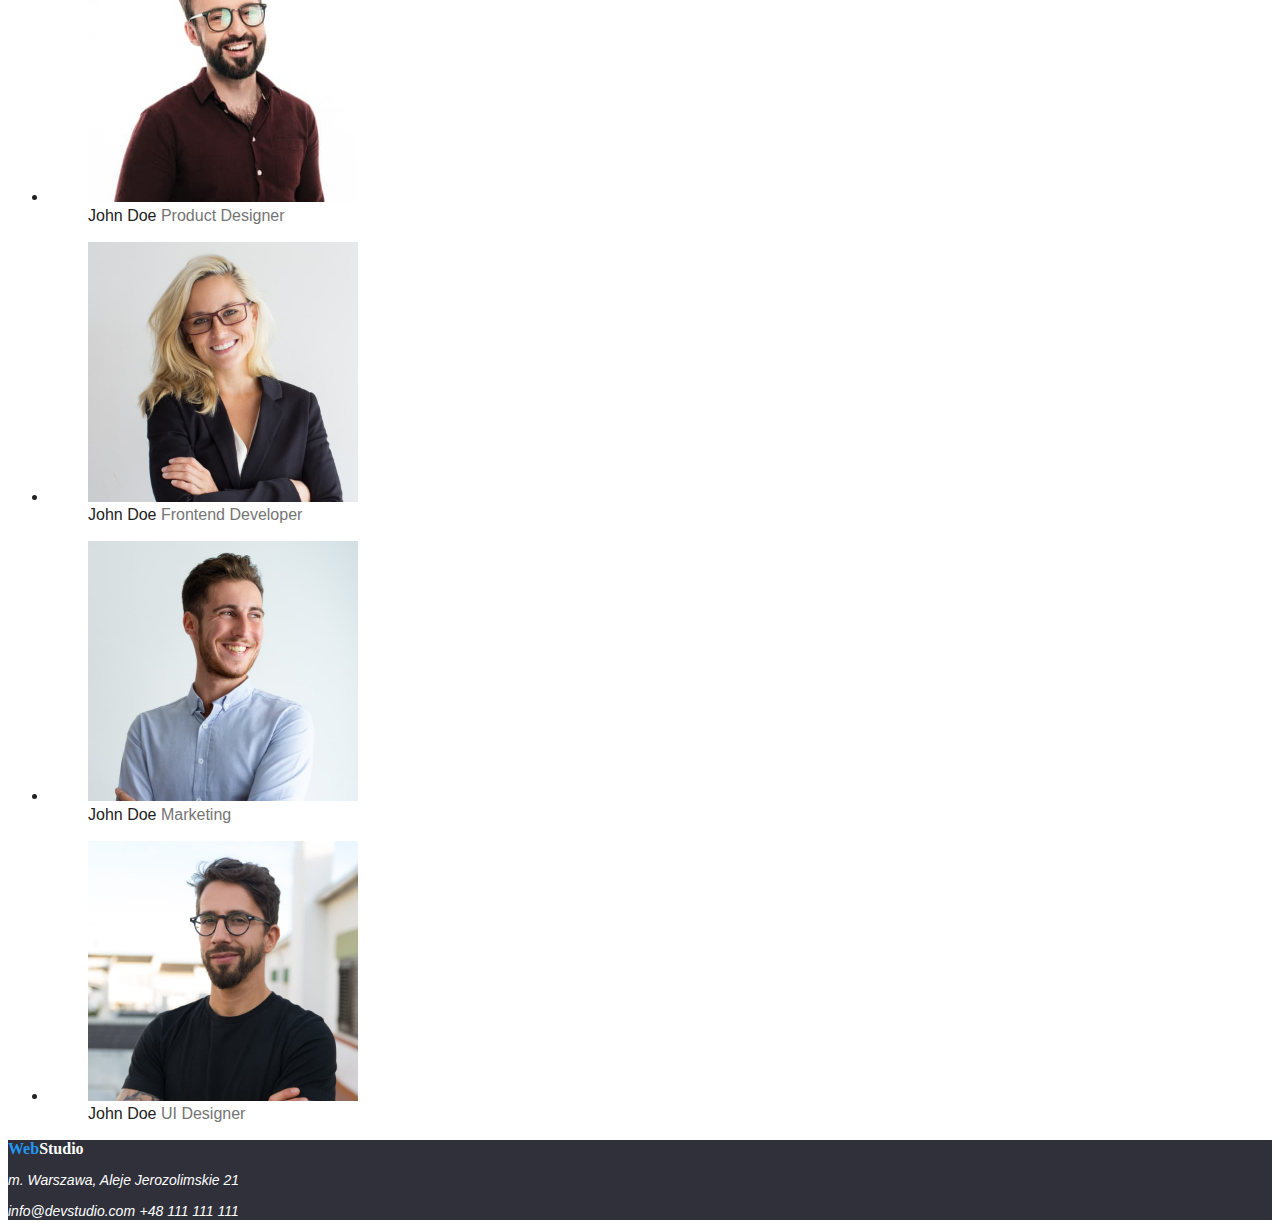
==== commit dd0cd191: "commit" ====
--- a/index.html
+++ b/index.html
@@ -106,7 +106,7 @@
                 height="260"
               />
               <figcaption>
-                <b>John Doe</b><span class="position"> Product Designer</span>
+                John Doe<span class="position"> Product Designer</span>
               </figcaption>
             </figure>
           </li>
@@ -120,7 +120,7 @@
                 height="260"
               />
               <figcaption>
-                <b>John Doe</b><span class="position"> Frontend Developer</span>
+                John Doe<span class="position"> Frontend Developer</span>
               </figcaption>
             </figure>
           </li>
@@ -134,7 +134,7 @@
                 height="260"
               />
               <figcaption>
-                <b>John Doe</b><span class="position"> Marketing</span>
+                John Doe<span class="position"> Marketing</span>
               </figcaption>
             </figure>
           </li>
@@ -147,7 +147,7 @@
                 height="260"
               />
               <figcaption>
-                <b>John Doe</b><span class="position"> UI Designer</span>
+                John Doe<span class="position"> UI Designer</span>
               </figcaption>
             </figure>
           </li>
--- a/css/styles.css
+++ b/css/styles.css
@@ -13,6 +13,7 @@
   font-size: 26;
   color: #000000;
   cursor: pointer;
+  text-decoration: none;
 }
 
 .logo:hover,
@@ -30,6 +31,7 @@
   font-size: 14px;
   color: #212121;
   font-family: Roboto;
+  text-decoration: none;
 }
 
 .link:hover,
@@ -42,6 +44,7 @@
   font-weight: 500;
   font-size: 14px;
   color: #757575;
+  text-decoration: none;
 }
 
 .contact:hover,
@@ -121,12 +124,12 @@
   font-weight: 700;
   font-size: 26;
   color: #ffffff;
+  text-decoration: none;
 }
 
 .logo-footer:hover,
 .logo-footer:focus {
   color: #2196f3;
-  text-decoration: none;
 }
 
 .place {
@@ -137,12 +140,12 @@
 .link-footer {
   font-size: 14px;
   color: #ffffff;
+  text-decoration: none;
 }
 
 .link-footer:hover,
 .link-footer:focus {
   color: #2196f3;
-  text-decoration: none;
 }
 .project-name {
   font-weight: 700;
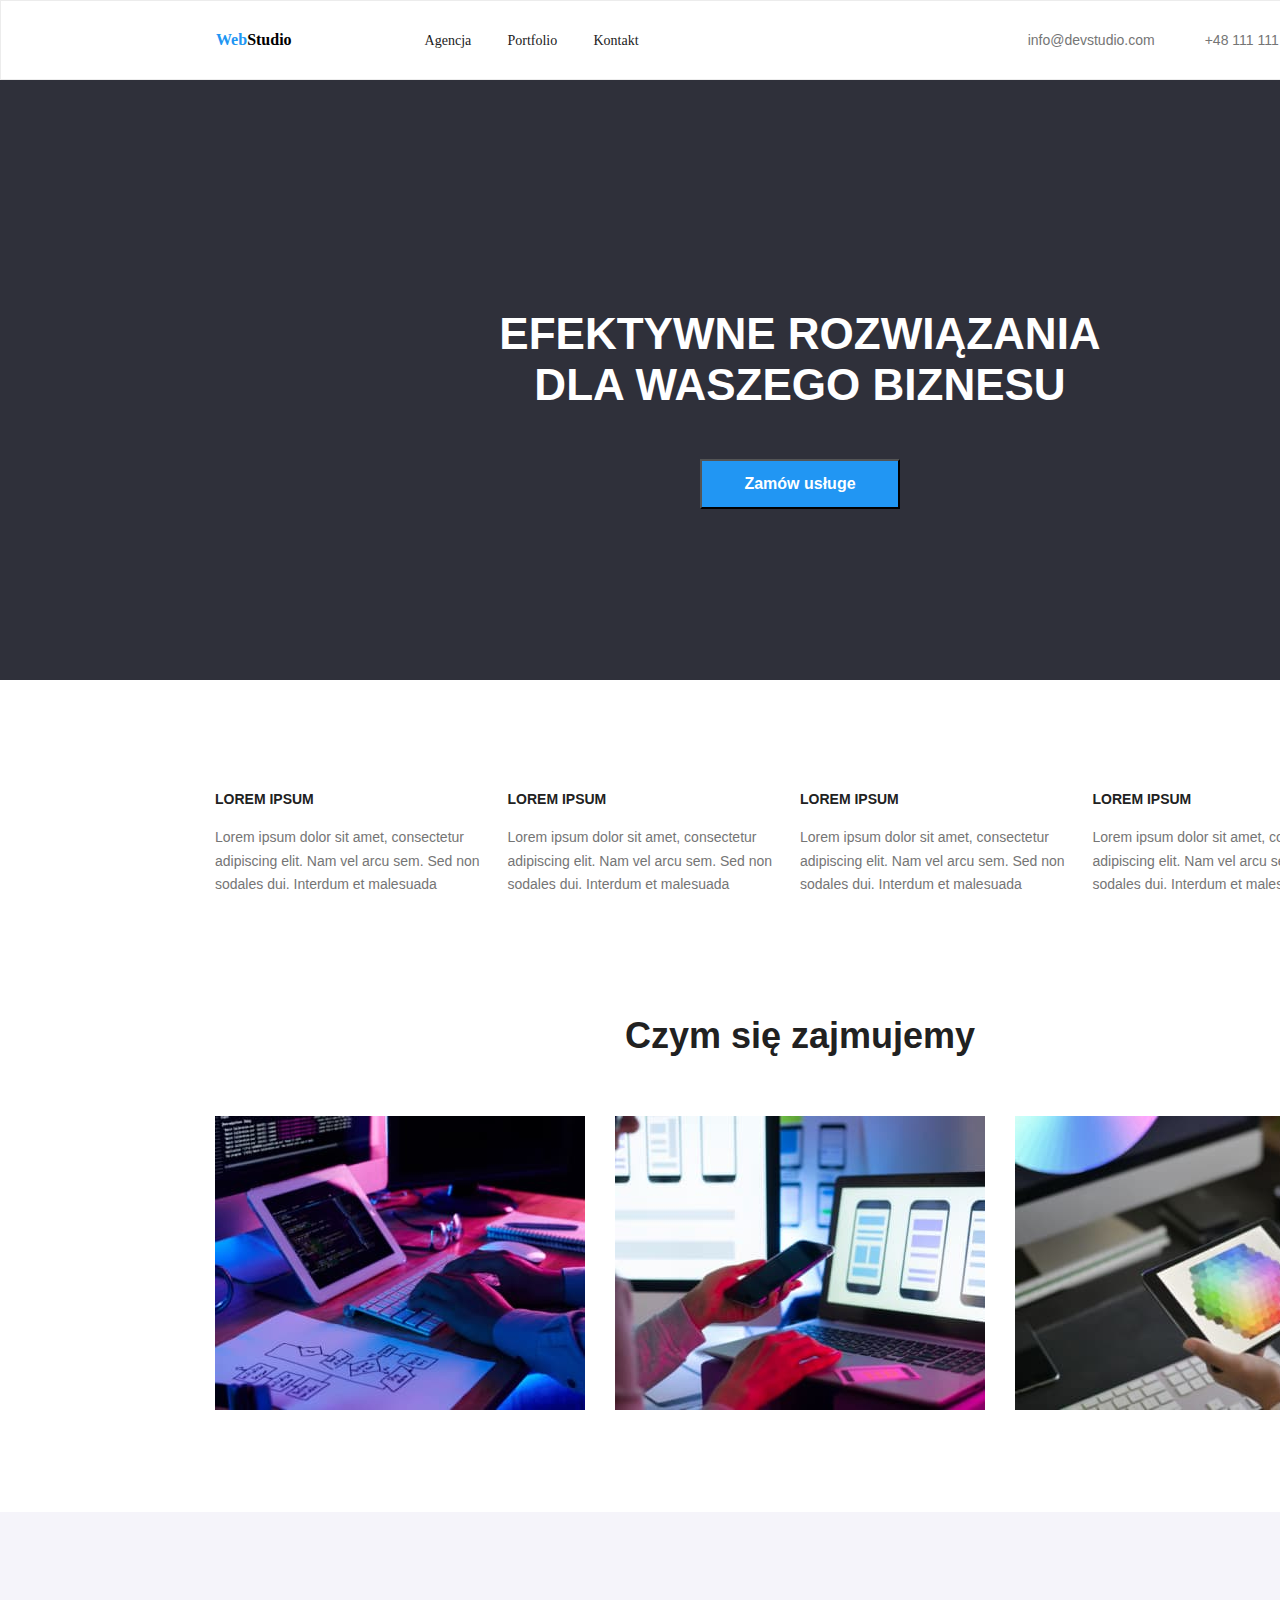
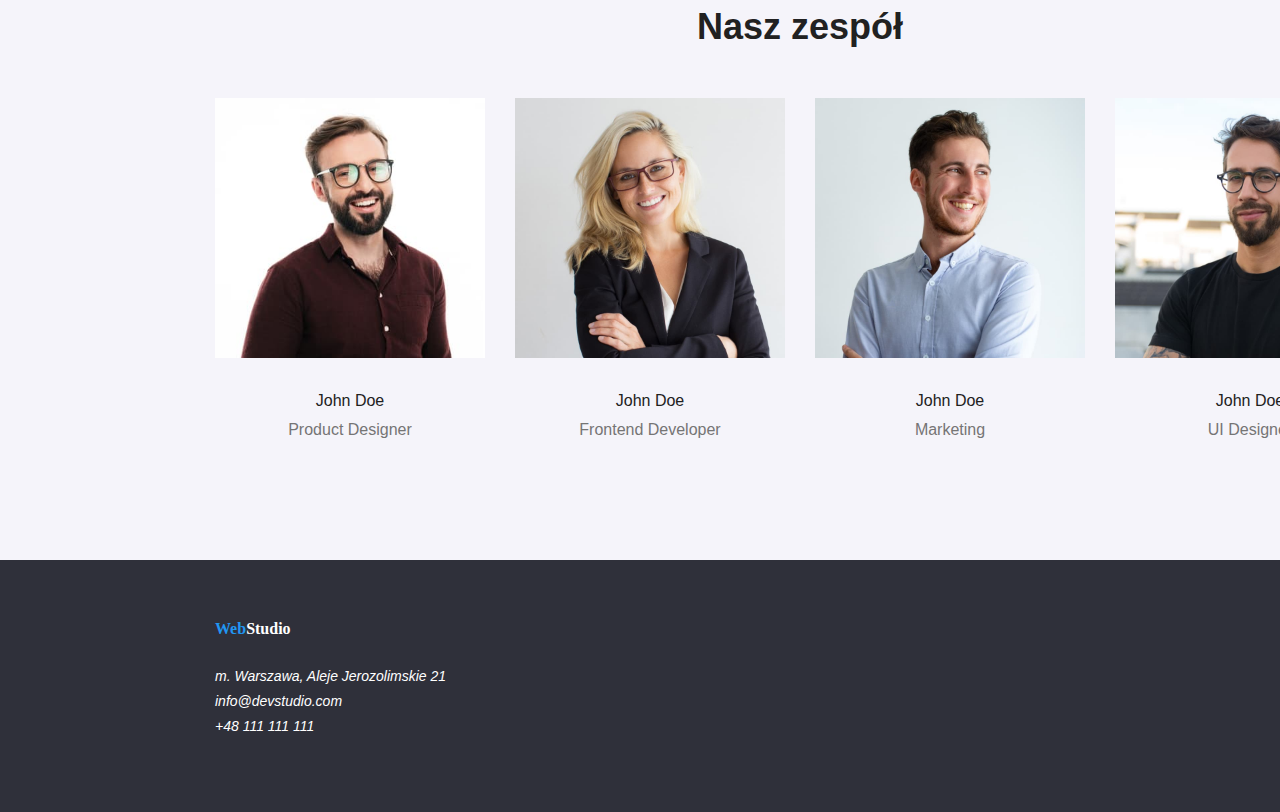
==== commit 1c240949: "commit" ====
--- a/index.html
+++ b/index.html
@@ -5,6 +5,10 @@
     <meta http-equiv="X-UA-Compatible" content="IE=edge" />
     <meta name="viewport" content="width=device-width, initial-scale=1.0" />
     <title>hw2 - main pages</title>
+    <link
+      rel="stylesheet"
+      href="https://cdnjs.cloudflare.com/ajax/libs/modern-normalize/1.0.0/modern-normalize.min.css"
+    />
     <link rel="stylesheet" href="./css/styles.css" />
     <link rel="preconnect" href="https://fonts.googleapis.com" />
     <link rel="preconnect" href="https://fonts.gstatic.com" crossorigin />
@@ -14,25 +18,29 @@
     />
   </head>
   <body>
-    <header>
+    <header class="navi-block">
       <a href="index.html" class="logo">
         <span class="web-logo">Web</span>Studio</a
       >
       <nav>
-        <ul>
+        <ul class="link-container">
           <li><a href="agencja.html" class="link">Agencja</a></li>
           <li><a href="portfolio.html" class="link">Portfolio</a></li>
           <li><a href="#" class="link">Kontakt</a></li>
         </ul>
       </nav>
-      <a href="mailto:info@devstudio.com" class="contact">info@devstudio.com</a>
+      <div class="contact-container">
+        <a href="mailto:info@devstudio.com" class="contact"
+          >info@devstudio.com</a
+        >
 
-      <a href="48111111111" class="contact">+48 111 111 111</a>
+        <a href="48111111111" class="contact">+48 111 111 111</a>
+      </div>
     </header>
 
     <main>
       <!-- Section Hero -->
-      <section class="background">
+      <section class="hero-container">
         <h1 class="title">EFEKTYWNE ROZWIĄZANIA DLA WASZEGO BIZNESU</h1>
 
         <button type="button" class="text-button">Zamów usługe</button>
@@ -41,30 +49,42 @@
       <!-- Section First -->
 
       <section class="text">
-        <p>
-          <span class="title-p">LOREM IPSUM</span> Lorem ipsum dolor sit amet,
-          consectetur adipiscing elit. Nam vel arcu sem. Sed non sodales dui.
-          Interdum et malesuada
-        </p>
+        <div class="section description">
+          <div>
+            <h3 class="title-p">LOREM IPSUM</h3>
+            <p>
+              Lorem ipsum dolor sit amet, consectetur adipiscing elit. Nam vel
+              arcu sem. Sed non sodales dui. Interdum et malesuada
+            </p>
+          </div>
 
-        <p>
-          <span class="title-p">LOREM IPSUM</span> Lorem ipsum dolor sit amet,
-          consectetur adipiscing elit. Nam vel arcu sem. Sed non sodales dui.
-          Interdum et malesuada
-        </p>
-        <p>
-          <span class="title-p">LOREM IPSUM</span> Lorem ipsum dolor sit amet,
-          consectetur adipiscing elit. Nam vel arcu sem. Sed non sodales dui.
-          Interdum et malesuada
-        </p>
-        <p>
-          <span class="title-p">LOREM IPSUM</span> Lorem ipsum dolor sit amet,
-          consectetur adipiscing elit. Nam vel arcu sem. Sed non sodales dui.
-          Interdum et malesuada
-        </p>
+          <div>
+            <h3 class="title-p">LOREM IPSUM</h3>
+            <p>
+              Lorem ipsum dolor sit amet, consectetur adipiscing elit. Nam vel
+              arcu sem. Sed non sodales dui. Interdum et malesuada
+            </p>
+          </div>
+
+          <div>
+            <h3 class="title-p">LOREM IPSUM</h3>
+            <p>
+              Lorem ipsum dolor sit amet, consectetur adipiscing elit. Nam vel
+              arcu sem. Sed non sodales dui. Interdum et malesuada
+            </p>
+          </div>
+
+          <div>
+            <h3 class="title-p">LOREM IPSUM</h3>
+            <p>
+              Lorem ipsum dolor sit amet, consectetur adipiscing elit. Nam vel
+              arcu sem. Sed non sodales dui. Interdum et malesuada
+            </p>
+          </div>
+        </div>
 
         <h2 class="secondary-head">Czym się zajmujemy</h2>
-        <ul>
+        <ul class="images-position">
           <li>
             <img
               src="images/box1zm.jpg"
@@ -94,71 +114,74 @@
         </ul>
       </section>
       <!-- Section Second -->
-      <section>
-        <h2 class="secondary-head">Nasz zespół</h2>
-        <ul class="personal-data">
+      <section class="second-background">
+        <h2 class="secondary-head-2">Nasz zespół</h2>
+        <ul class="personal-data images-position">
           <li>
-            <figure>
+            <figure class="figure">
               <img
                 src="images/img1.jpg"
                 alt="pierwszy członek zespołu"
                 width="270"
                 height="260"
               />
-              <figcaption>
-                John Doe<span class="position"> Product Designer</span>
+              <figcaption class="figcaption">
+                John Doe<span class="job-position"> Product Designer</span>
               </figcaption>
             </figure>
           </li>
 
           <li>
-            <figure>
+            <figure class="figure">
               <img
                 src="images/img2.jpg"
                 alt="drugi członek zespołu"
                 width="270"
                 height="260"
               />
-              <figcaption>
-                John Doe<span class="position"> Frontend Developer</span>
+              <figcaption class="figcaption">
+                John Doe<span class="job-position"> Frontend Developer</span>
               </figcaption>
             </figure>
           </li>
 
           <li>
-            <figure>
+            <figure class="figure">
               <img
                 src="images/img3.jpg"
                 alt="trzeci członek zespołu"
                 width="270"
                 height="260"
               />
-              <figcaption>
-                John Doe<span class="position"> Marketing</span>
+              <figcaption class="figcaption">
+                John Doe<span class="job-position"> Marketing</span>
               </figcaption>
             </figure>
           </li>
           <li>
-            <figure>
+            <figure class="figure">
               <img
                 src="images/img4.jpg"
                 alt="czwarty członek zespołu"
                 width="270"
                 height="260"
               />
-              <figcaption>
-                John Doe<span class="position"> UI Designer</span>
+              <figcaption class="figcaption">
+                John Doe<span class="job-position"> UI Designer</span>
               </figcaption>
             </figure>
           </li>
         </ul>
       </section>
     </main>
+
+    <!-- footer section -->
+
     <footer class="background">
       <a href="index.html" class="logo-footer"
         ><span class="web-logo">Web</span>Studio</a
       >
-      <address>
+      <address class="contact-footer">
         <p class="place">m. Warszawa, Aleje Jerozolimskie 21</p>
         <a href="mailto:info@devstudio.com" class="link-footer"
           >info@devstudio.com</a
--- a/css/styles.css
+++ b/css/styles.css
@@ -1,16 +1,29 @@
 body {
   font-family: "Roboto", sans-serif;
   color: #212121;
+  margin: 0 auto;
+  width: 1600px;
 }
 
 :root {
   --colorBackground: #2f303a;
 }
+/*ogólna sekcja*/
+
+.section {
+  padding-top: 94px;
+  padding-bottom: 94px;
+  display: flex;
+}
+
+/*classes for header*/
 
 .logo {
   font-family: "Raleway";
   font-weight: 700;
   font-size: 26;
+  margin-left: 215px;
+  margin-right: 93px;
   color: #000000;
   cursor: pointer;
   text-decoration: none;
@@ -26,6 +39,16 @@
   color: #2196f3;
 }
 
+.navi-block {
+  width: 1600px;
+  height: 80px;
+  display: flex;
+  justify-content: space-around;
+  flex-direction: row;
+  align-items: center;
+  border: 1px solid #ececec;
+}
+
 .link {
   font-weight: 500;
   font-size: 14px;
@@ -40,11 +63,27 @@
   text-decoration: none;
 }
 
+.link-container {
+  list-style: none;
+  width: 254px;
+  display: flex;
+  justify-content: space-between;
+}
+
 .contact {
   font-weight: 500;
   font-size: 14px;
   color: #757575;
   text-decoration: none;
+  padding-right: 50px;
+}
+
+.contact-container {
+  margin-right: 227px;
+  margin-left: 371px;
+  width: 395px;
+  display: flex;
+  justify-content: center;
 }
 
 .contact:hover,
@@ -53,27 +92,25 @@
   text-decoration: none;
 }
 
-.background {
+/*classes for hero-section*/
+
+.hero-container {
   background-color: var(--colorBackground);
-}
-
-.text {
-  font-size: 14px;
-  font-weight: 400;
-  color: #757575;
-  line-height: 1.7;
-}
-
-.title-p {
-  font-size: 14px;
-  font-weight: 700;
-  color: #212121;
+  width: 1600px;
+  height: 600px;
+  display: flex;
+  align-items: center;
+  flex-direction: column;
+  padding-top: 200px;
 }
 
 .title {
   font-weight: 900;
   font-size: 44px;
   color: #ffffff;
+  text-align: center;
+  width: 696px;
+  height: 120px;
 }
 
 .text-button {
@@ -82,18 +119,23 @@
   color: #ffffff;
   background-color: #2196f3;
   cursor: pointer;
+  height: 50px;
+  width: 200px;
 }
 
 .text-button:focus,
 .text-button:hover {
   background-color: #f5f4fa;
 }
+
 .button-portfolio {
   font-weight: 500;
   font-size: 16px;
   border-color: #ffffff;
   background-color: #f5f4fa;
   cursor: pointer;
+  width: 93px;
+  height: 38px;
 }
 
 .button-portfolio:focus,
@@ -102,10 +144,60 @@
   color: #ffffff;
 }
 
+/* first section */
+
+.text {
+  font-size: 14px;
+  font-weight: 400;
+  color: #757575;
+  line-height: 1.7;
+}
+
+.description {
+  width: 1170px;
+  margin: 0 215px;
+}
+
+.title-p {
+  font-size: 14px;
+  font-weight: 700;
+  color: #212121;
+}
+
 .secondary-head {
   font-weight: 700;
   font-size: 36px;
   color: #212121;
+  padding-bottom: 50px;
+  margin: 0 auto;
+  text-align: center;
+}
+
+.images-position {
+  display: flex;
+  width: 1170px;
+  margin: 0 215px;
+  list-style: none;
+  padding-left: 0;
+  padding-bottom: 94px;
+  justify-content: space-between;
+}
+
+/* second section*/
+
+.secondary-head-2 {
+  font-weight: 700;
+  font-size: 36px;
+  color: #212121;
+  padding-bottom: 50px;
+  padding-top: 94px;
+  margin: 0 auto;
+  text-align: center;
+}
+
+.second-background {
+  background-color: #f5f4fa;
+  height: 648px;
 }
 
 .personal-data {
@@ -114,9 +206,37 @@
   line-height: 1.17;
 }
 
-.position {
+.figure {
+  margin: 0%;
+}
+
+.figcaption {
+  display: flex;
+  flex-direction: column;
+  text-align: center;
+  padding-top: 30px;
+}
+
+.job-position {
   font-size: 16px;
   color: #757575;
+  padding-top: 10px;
+}
+
+/*footer section*/
+
+.background {
+  height: 252px;
+  background-color: var(--colorBackground);
+  padding-left: 215px;
+  padding-bottom: 60px;
+  padding-top: 60px;
+}
+
+.contact-footer {
+  display: flex;
+  flex-direction: column;
+  padding-top: 9px;
 }
 
 .logo-footer {
@@ -135,21 +255,61 @@
 .place {
   font-size: 14px;
   color: #ffffff;
+  margin: 0px;
+  padding-top: 20px;
 }
 
 .link-footer {
   font-size: 14px;
   color: #ffffff;
   text-decoration: none;
+  padding-top: 9px;
 }
 
 .link-footer:hover,
 .link-footer:focus {
   color: #2196f3;
 }
+
+/* portfolio page */
+
+.filter-button {
+  list-style: none;
+  display: flex;
+  justify-content: center;
+  padding-left: 0;
+  padding-top: 94px;
+  padding-bottom: 50px;
+}
+
+.filter-button > li {
+  padding-right: 8px;
+}
+
 .project-name {
+  display: flex;
+  flex-wrap: wrap;
+  justify-content: center;
+  gap: 30px;
   font-weight: 700;
   font-size: 18px;
+  list-style: none;
+  padding-left: auto;
+  padding-right: auto;
+  padding-top: 34px;
+  padding-bottom: 94px;
+  margin: 0;
+}
+
+/*.item {
+  flex-basis: calc((100% - 60px) / 3);
+}*/
+
+.project-name > li {
+  border: 1px solid #eeeeee;
+}
+.project-name > li > figure {
+  margin: 0;
 }
 
 .type-project {
@@ -157,3 +317,15 @@
   font-weight: 400;
   color: #757575;
 }
+
+.figcaption-2 {
+  width: 322px;
+  height: 70px;
+  display: flex;
+  flex-direction: column;
+  line-height: 36px;
+  margin-left: 24px;
+  margin-top: 20px;
+  margin-bottom: 20px;
+  margin-right: auto;
+}
